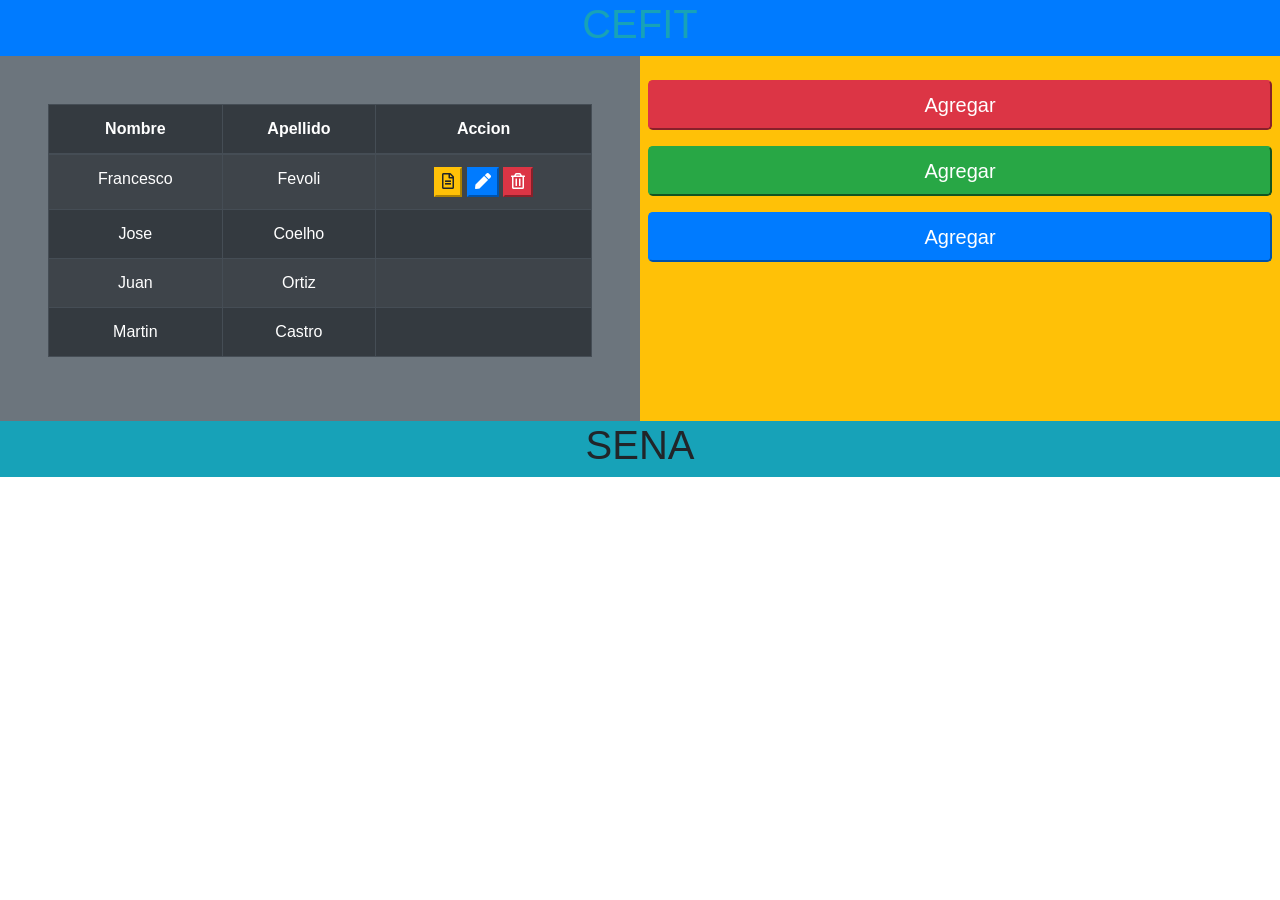
==== index.html @ 3abed3f7 "Practica" ====
<!doctype html>
<html lang="es">
  <head>
    <!-- Required meta tags -->
    <meta charset="utf-8">
    <meta name="viewport" content="width=device-width, initial-scale=1, shrink-to-fit=no">

    <!-- Bootstrap CSS -->
    <link rel="stylesheet" type="text/css" href="css/bootstrap.min.css">
    <link rel="stylesheet" type="text/css" href="css/all.min.css">

    <title>Practica</title>
  </head>
  <body>
  	<div class="container-fluid">
  		<div class="row">
  			<div class="col-12 bg-primary text-center text-info"><h1>CEFIT</h1></div>
  		</div>
  		<div class="row">
  			<div class="col-6 bg-secondary text-center p-5">
  				<table class="table table-dark table-striped table-bordered col-12">
  					<thead>
  						<tr>
  							<th>Nombre</th>
  							<th>Apellido</th>
  							<th>Accion</th>
  						</tr>
  					</thead>
  					<tbody>
  						<tr>
  							<td>Francesco</td>
  							<td>Fevoli</td>
  							<td>
  								<button class="btn-warning"><i class="far fa-file-alt"></i></button>
  								<button class="btn-primary"><i class="fas fa-pen"></i></button>
  								<button class="btn-danger"><i class="far fa-trash-alt"></i></button>
  							</td>
  						</tr>
  						<tr>
  							<td>Jose</td>
  							<td>Coelho</td>
   							<td>
  								
  								
  								
  							</td>
  						</tr>
  						<tr>
  							<td>Juan</td>
  							<td>Ortiz</td>
  							<td>
  								
  								
  								
  							</td>
  						</tr>
   						<tr>
  							<td>Martin</td>
  							<td>Castro</td>
   							<td>
  								
  								
  								
  							</td>
  						</tr>					 						  						
  					</tbody>
  				</table>
  			</div>
  			<div class="col-6 bg-warning p-2">
  				<button class="btn-lg btn-danger col-12 mt-3">Agregar</button>
    			<button class="btn-lg btn-success col-12 mt-3">Agregar</button>
      			<button class="btn-lg btn-primary col-12 mt-3">Agregar</button>
  			</div>
  		</div>
  		<div class="row">
  			<div class="col-12 bg-info text-center"><h1>SENA</h1></div>
  		</div>
  	</div>
  	<script type="text/javascript" src="js/jquery-3.5.1.slim.min.js"></script>
    <script type="text/javascript" src="js/popper.min.js"></script>
    <script type="text/javascript" src="js/bootstrap.min.js"></script>
  </body>
</html>
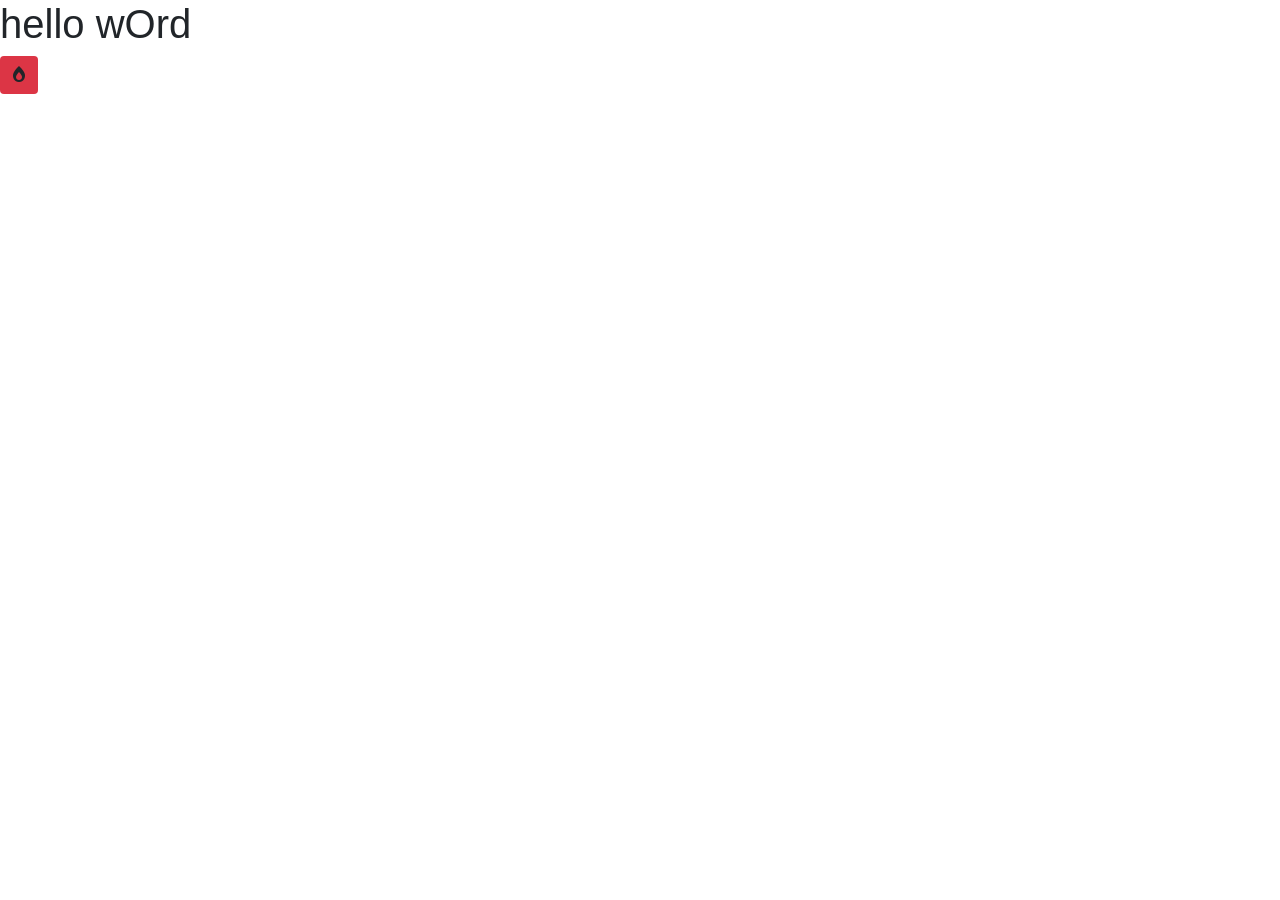
==== commit 3327e4aa: "Iniciando la sesion 35" ====
--- a/index.html
+++ b/index.html
@@ -11,71 +11,9 @@
 
     <title>Practica</title>
   </head>
-  <body>
-  	<div class="container-fluid">
-  		<div class="row">
-  			<div class="col-12 bg-primary text-center text-info"><h1>CEFIT</h1></div>
-  		</div>
-  		<div class="row">
-  			<div class="col-6 bg-secondary text-center p-5">
-  				<table class="table table-dark table-striped table-bordered col-12">
-  					<thead>
-  						<tr>
-  							<th>Nombre</th>
-  							<th>Apellido</th>
-  							<th>Accion</th>
-  						</tr>
-  					</thead>
-  					<tbody>
-  						<tr>
-  							<td>Francesco</td>
-  							<td>Fevoli</td>
-  							<td>
-  								<button class="btn-warning"><i class="far fa-file-alt"></i></button>
-  								<button class="btn-primary"><i class="fas fa-pen"></i></button>
-  								<button class="btn-danger"><i class="far fa-trash-alt"></i></button>
-  							</td>
-  						</tr>
-  						<tr>
-  							<td>Jose</td>
-  							<td>Coelho</td>
-   							<td>
-  								
-  								
-  								
-  							</td>
-  						</tr>
-  						<tr>
-  							<td>Juan</td>
-  							<td>Ortiz</td>
-  							<td>
-  								
-  								
-  								
-  							</td>
-  						</tr>
-   						<tr>
-  							<td>Martin</td>
-  							<td>Castro</td>
-   							<td>
-  								
-  								
-  								
-  							</td>
-  						</tr>					 						  						
-  					</tbody>
-  				</table>
-  			</div>
-  			<div class="col-6 bg-warning p-2">
-  				<button class="btn-lg btn-danger col-12 mt-3">Agregar</button>
-    			<button class="btn-lg btn-success col-12 mt-3">Agregar</button>
-      			<button class="btn-lg btn-primary col-12 mt-3">Agregar</button>
-  			</div>
-  		</div>
-  		<div class="row">
-  			<div class="col-12 bg-info text-center"><h1>SENA</h1></div>
-  		</div>
-  	</div>
+  	<h1>hello wOrd</h1>
+    <button class="btn bg-danger"><i class="fas fa-burn"></i></button>
+
   	<script type="text/javascript" src="js/jquery-3.5.1.slim.min.js"></script>
     <script type="text/javascript" src="js/popper.min.js"></script>
     <script type="text/javascript" src="js/bootstrap.min.js"></script>
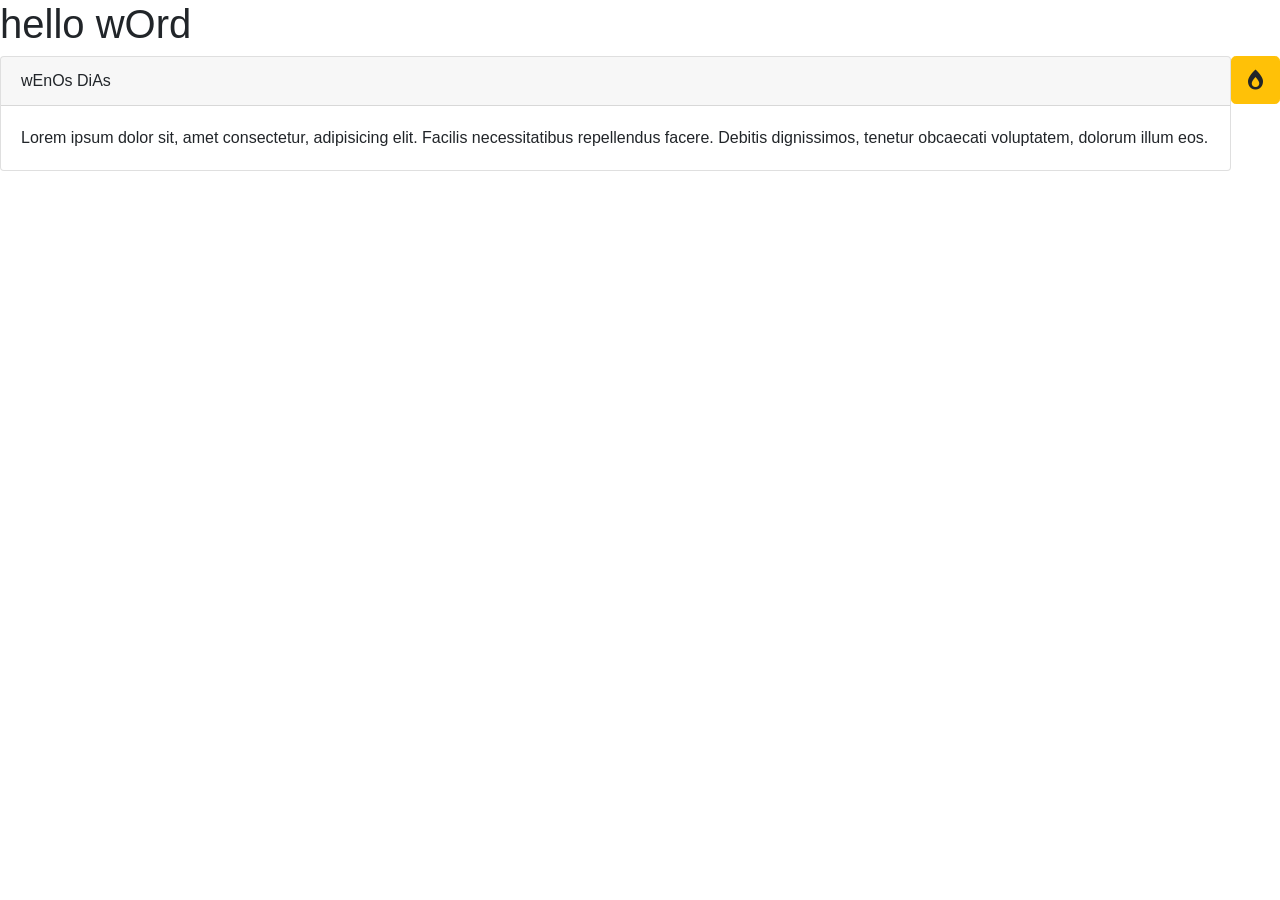
==== commit 85c97a6c: "Finalizacion sesion35" ====
--- a/index.html
+++ b/index.html
@@ -11,9 +11,15 @@
 
     <title>Practica</title>
   </head>
+  <body>
   	<h1>hello wOrd</h1>
-    <button class="btn bg-danger"><i class="fas fa-burn"></i></button>
-
+    <div class="btn-group btn-group-lg float-right">
+        <button type="button" class="btn btn-warning"><i class="fas fa-burn"></i></button>
+    </div>
+    <div class="card">
+      <div class="card-header">wEnOs DiAs</div>
+      <div class="card-body">Lorem ipsum dolor sit, amet consectetur, adipisicing elit. Facilis necessitatibus repellendus facere. Debitis dignissimos, tenetur obcaecati voluptatem, dolorum illum eos.  </div>
+    </div>
   	<script type="text/javascript" src="js/jquery-3.5.1.slim.min.js"></script>
     <script type="text/javascript" src="js/popper.min.js"></script>
     <script type="text/javascript" src="js/bootstrap.min.js"></script>
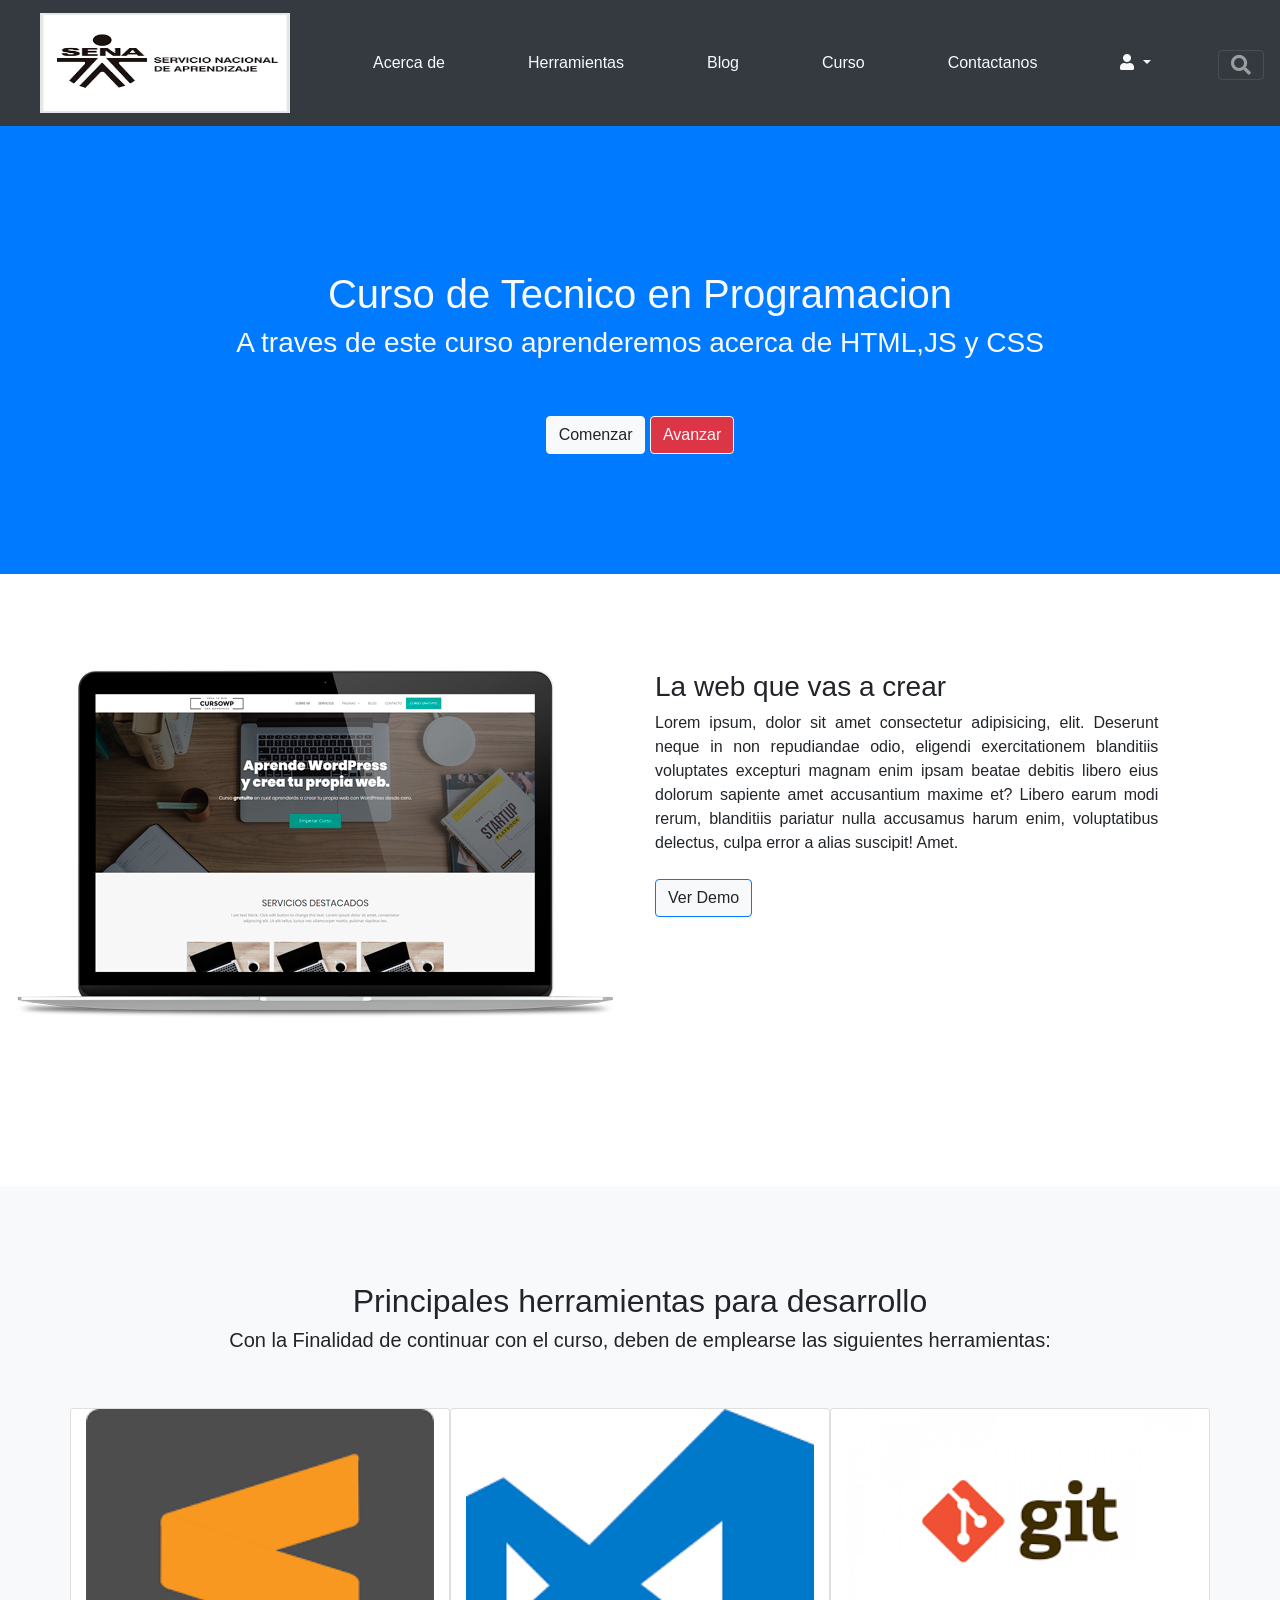
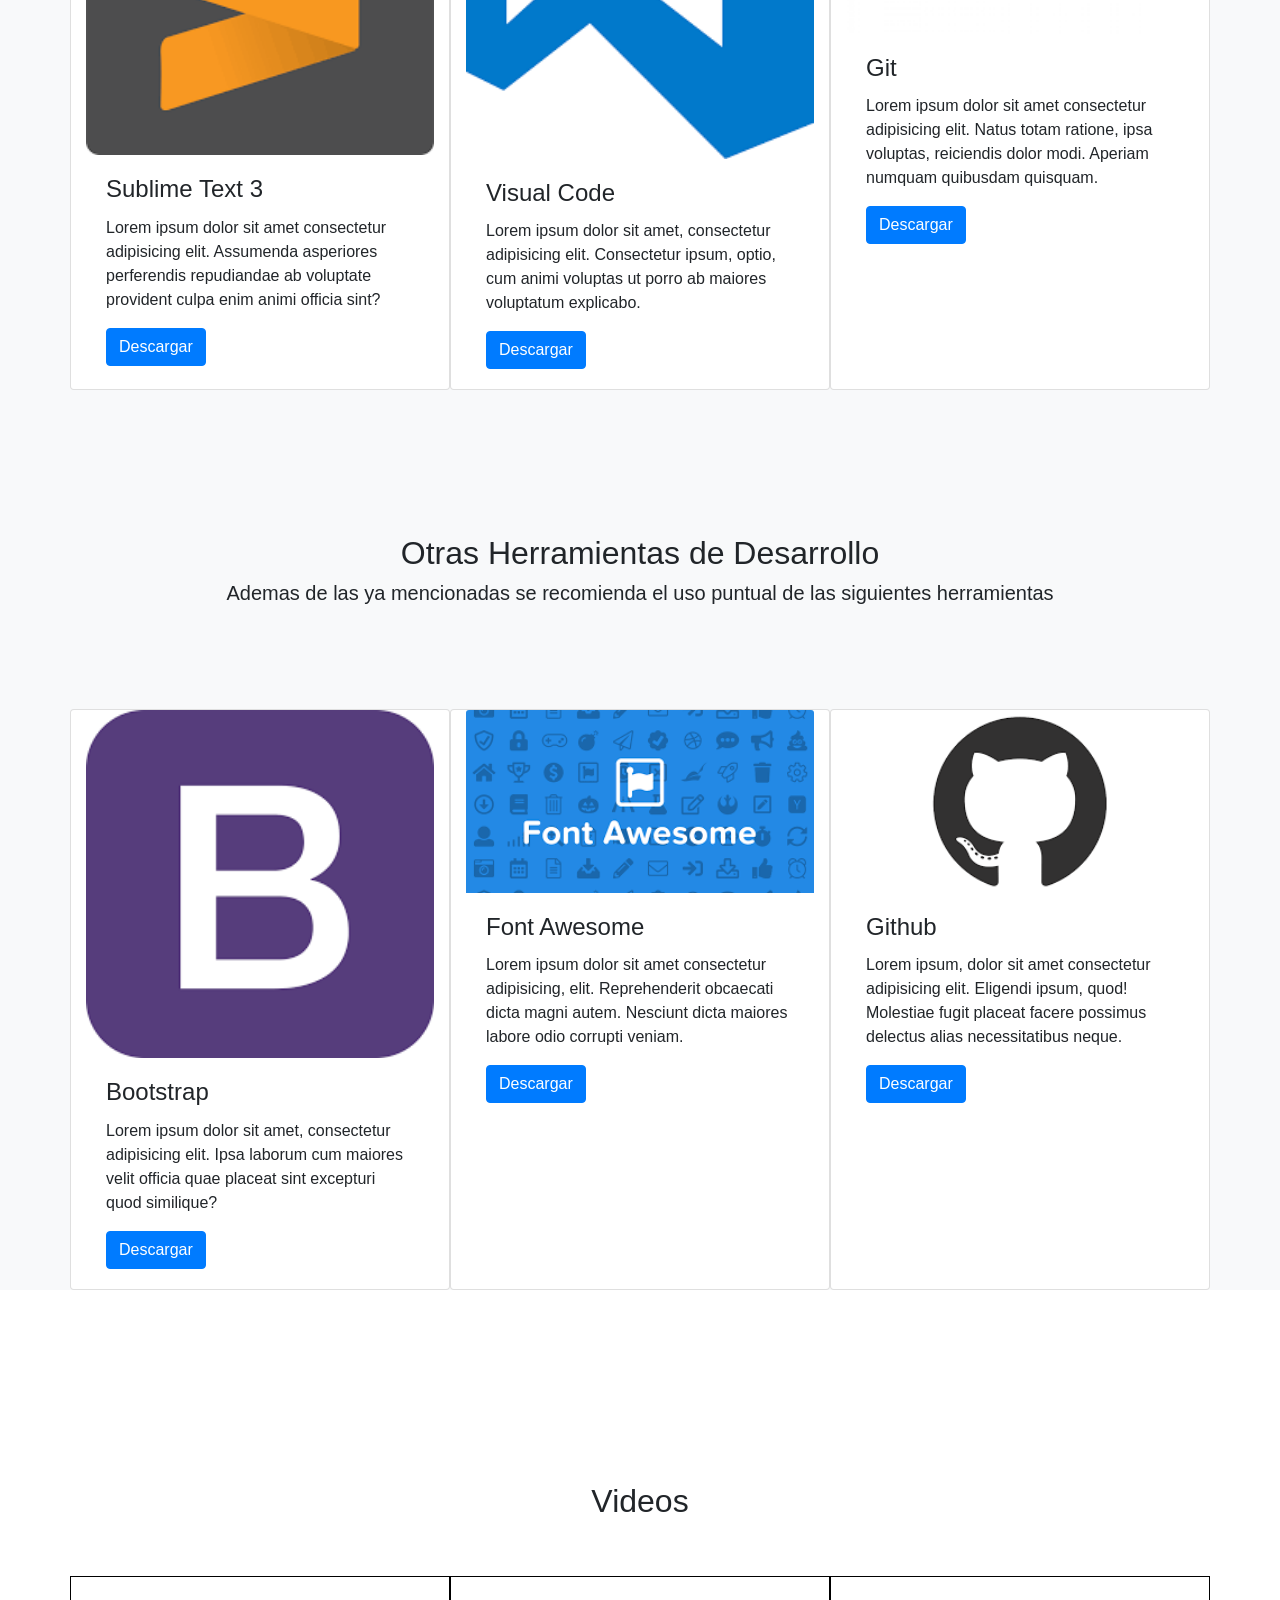
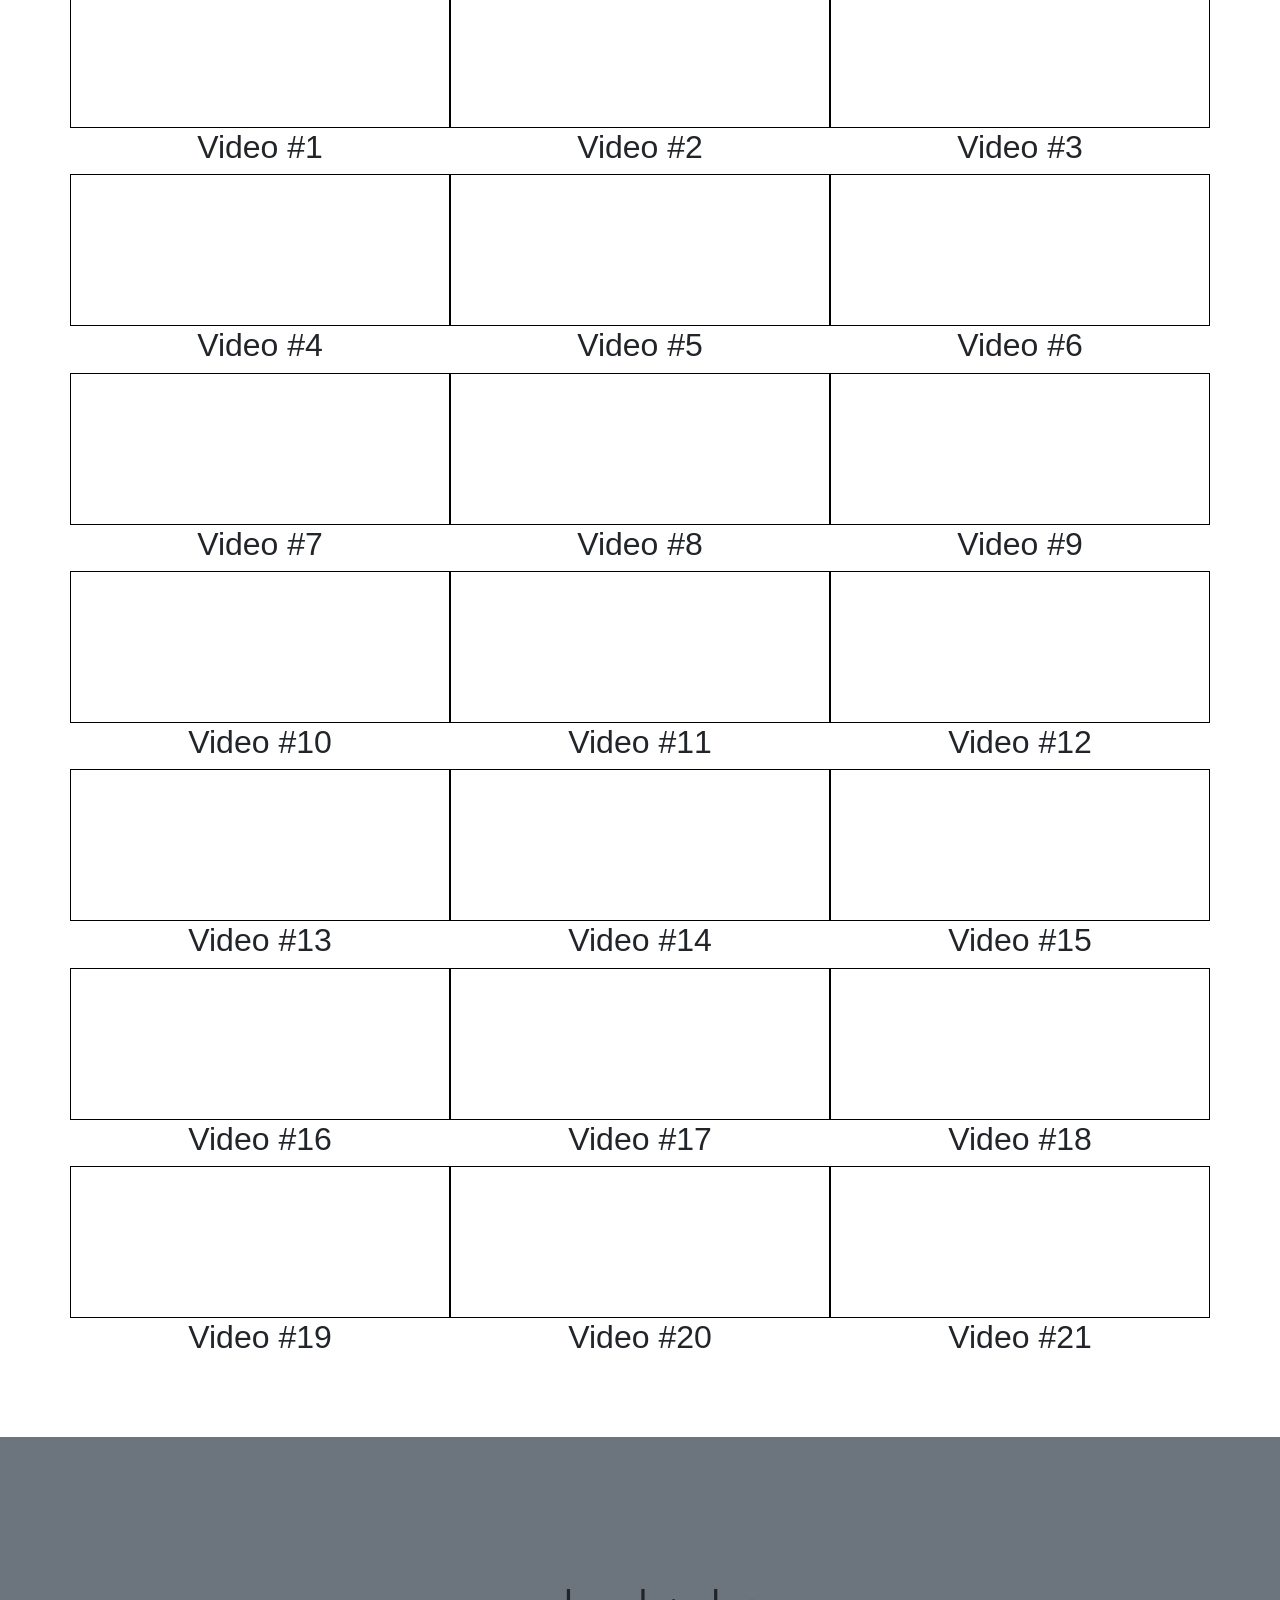
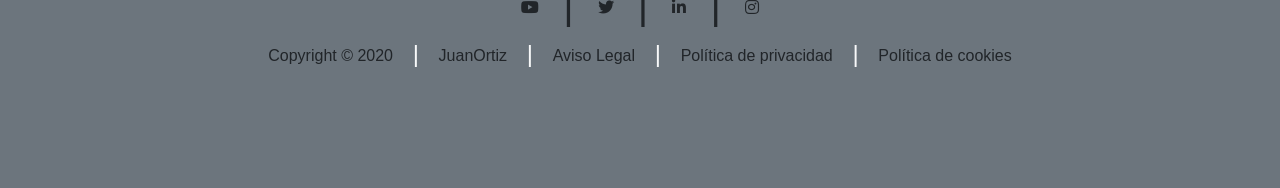
==== commit 4f6997b3: "Proyecto Pagina Bootstrap" ====
--- a/index.html
+++ b/index.html
@@ -8,20 +8,271 @@
     <!-- Bootstrap CSS -->
     <link rel="stylesheet" type="text/css" href="css/bootstrap.min.css">
     <link rel="stylesheet" type="text/css" href="css/all.min.css">
-
     <title>Practica</title>
   </head>
   <body>
-  	<h1>hello wOrd</h1>
-    <div class="btn-group btn-group-lg float-right">
-        <button type="button" class="btn btn-warning"><i class="fas fa-burn"></i></button>
+    <div class="fixed-top sticky-top">
+      <div class="collapse" id="contenidoExterno">
+        <div class="bg-dark p-4">
+          <form class="form-inline justify-content-end" action="/action_page.php">
+            <input class="form-control mr-sm-2" type="text" placeholder="Navegar">
+            <button class="btn btn-success" href="#" type="submit">Buscar</button>
+          </form>
+        </div>
+      </div>
+      <nav class="navbar navbar-dark bg-dark">
+        <div class="nav-item">
+          <a class="navbar-brand ml-4" href="#"><img src="img/sena.png" width="250" height="100"></a>
+        </div>
+        <div class="nav-item">
+          <a class="nav-link text-light" href="#">Acerca de</a>
+        </div>
+        <div class="nav-item">
+          <a class="nav-link text-light" href="#">Herramientas</a>
+        </div>
+        <div class="nav-item">
+          <a class="nav-link text-light" href="#">Blog</a>
+        </div>
+        <div class="nav-item">
+          <a class="nav-link text-light" href="#">Curso</a>
+        </div>
+        <div class="nav-item">
+          <a class="nav-link text-light" href="#">Contactanos</a>
+        </div>
+        <div class="nav-item">
+          <div class="nav-item dropdown">
+            <a class="nav-link dropdown-toggle text-light" href="#" id="navbardrop" data-toggle="dropdown">
+              <i class="fas fa-user"></i>
+            </a>
+            <div class="dropdown-menu">
+              <a class="dropdown-item" href="#"><i class="fas fa-sign-in-alt"></i>Ingresar</a>
+              <a class="dropdown-item" href="#"><i class="fas fa-door-open"></i>Salir</a>
+            </div>
+          </div>
+        </div>
+        <div class="nav-item">
+          <button class="navbar-toggler mt-1 justify-content-end" type="button" data-toggle="collapse" data-target="#contenidoExterno" aria-controls="navbarToggleExternalContent" aria-expanded="false" aria-label="Toggle navigation">
+             <i class="fas fa-search"></i>
+          </button>
+        </div>
+      </nav>
     </div>
-    <div class="card">
-      <div class="card-header">wEnOs DiAs</div>
-      <div class="card-body">Lorem ipsum dolor sit, amet consectetur, adipisicing elit. Facilis necessitatibus repellendus facere. Debitis dignissimos, tenetur obcaecati voluptatem, dolorum illum eos.  </div>
+    <div class="container-fluid bg-primary p-5 text-center">
+      <br>
+      <br>
+      <br>
+      <br>
+      <h1 class="text-light text-center">
+         Curso de Tecnico en Programacion
+      </h1>  
+      <h3 class="text-light text-center">
+         A traves de este curso aprenderemos acerca de HTML,JS y CSS
+      </h3>   
+      <br>
+      <br>
+      <div class="btn btn-light justify-content-center btn-group-lg">Comenzar</div>
+      <div class="btn btn-light justify-content-center bg-danger btn-group-lg text-light">Avanzar</div>
+      <br>
+      <br>
+      <br>
+      <br>
     </div>
+    <section class="container-fluid">
+      <section class="row mt-5">
+        <section class="col-6 pt-5">
+          <img src="img/computador.png">
+        </section>
+        <section class="col-5 pt-5">
+          <h3>La web que vas a crear</h3>
+          <article class="text-justify">
+            Lorem ipsum, dolor sit amet consectetur adipisicing, elit. Deserunt neque in non repudiandae odio, eligendi exercitationem blanditiis voluptates excepturi magnam enim ipsam beatae debitis libero eius dolorum sapiente amet accusantium maxime et? Libero earum modi rerum, blanditiis pariatur nulla accusamus harum enim, voluptatibus delectus, culpa error a alias suscipit! Amet.
+          </article>
+          <button class="btn btn-light bg-inverse border-primary mt-4">
+            Ver Demo
+          </button>
+        </section>
+      </section>
+    </section>
+    <br>
+    <br>
+    <br>
+    <br>
+    <br>
+    <br>
+    <br>
+    <section class="container-fluid bg-light">
+      <section class="row">
+        <section class="col-12 p-5 text-center">
+          <h2 class="text-center pt-5">Principales herramientas para desarrollo</h2>
+          <h5>Con la Finalidad de continuar con el curso, deben de emplearse las siguientes herramientas:</h5>
+        </section>
+      </section>
+      <section class="container">
+        <section class="row"> 
+          <div class="card prgmt-ancho-card col-4">
+            <img class="card-img-top prgmt-ancho-foto" src="img/sublimetext.png" alt="Card image">
+            <div class="card-body">
+              <h4 class="card-title">Sublime Text 3</h4>
+              <p class="card-text">Lorem ipsum dolor sit amet consectetur adipisicing elit. Assumenda asperiores perferendis repudiandae ab voluptate provident culpa enim animi officia sint?</p>
+              <a href="#" class="btn btn-primary">Descargar</a>
+            </div>
+          </div>
+          <div class="card prgmt-ancho-card col-4">
+            <img class="card-img-top prgmt-ancho-foto" src="img/visualcode.png" alt="Card image">
+            <div class="card-body">
+              <h4 class="card-title">Visual Code</h4>
+              <p class="card-text">Lorem ipsum dolor sit amet, consectetur adipisicing elit. Consectetur ipsum, optio, cum animi voluptas ut porro ab maiores voluptatum explicabo.</p>
+              <a href="#" class="btn btn-primary">Descargar</a>
+            </div>
+          </div>
+          <div class="card prgmt-ancho-card col-4">
+            <img class="card-img-top prgmt-ancho-foto" src="img/git.png" alt="Card image">
+            <div class="card-body">
+              <h4 class="card-title">Git</h4>
+              <p class="card-text">Lorem ipsum dolor sit amet consectetur adipisicing elit. Natus totam ratione, ipsa voluptas, reiciendis dolor modi. Aperiam numquam quibusdam quisquam.</p>
+              <a href="#" class="btn btn-primary">Descargar</a>
+            </div>
+          </div>
+        </section>
+        <br>
+        <br>
+        <section class="row">
+          <section class="col-12 p-5 text-center">
+            <h2 class="text-center pt-5">Otras Herramientas de Desarrollo</h2>
+            <h5>Ademas de las ya mencionadas se recomienda el uso puntual de las siguientes herramientas</h5>
+          </section>
+        </section>
+        <br>
+        <br>
+        <section class="row"> 
+            <div class="card prgmt-ancho-card col-4">
+              <img class="card-img-top prgmt-ancho-foto" src="img/bootstrap.png" alt="Card image">
+              <div class="card-body">
+                <h4 class="card-title">Bootstrap</h4>
+                <p class="card-text">Lorem ipsum dolor sit amet, consectetur adipisicing elit. Ipsa laborum cum maiores velit officia quae placeat sint excepturi quod similique?</p>
+                <a href="#" class="btn btn-primary">Descargar</a>
+              </div>
+            </div>
+            <div class="card prgmt-ancho-card col-4">
+              <img class="card-img-top prgmt-ancho-foto" src="img/font.png" alt="Card image">
+              <div class="card-body">
+                <h4 class="card-title">Font Awesome</h4>
+                <p class="card-text">Lorem ipsum dolor sit amet consectetur adipisicing, elit. Reprehenderit obcaecati dicta magni autem. Nesciunt dicta maiores labore odio corrupti veniam.</p>
+                <a href="#" class="btn btn-primary">Descargar</a>
+              </div>
+            </div>
+            <div class="card prgmt-ancho-card col-4">
+              <img class="card-img-top prgmt-ancho-foto" src="img/github.png" alt="Card image">
+              <div class="card-body">
+                <h4 class="card-title">Github</h4>
+                <p class="card-text">Lorem ipsum, dolor sit amet consectetur adipisicing elit. Eligendi ipsum, quod! Molestiae fugit placeat facere possimus delectus alias necessitatibus neque.</p>
+                <a href="#" class="btn btn-primary">Descargar</a>
+              </div>
+            </div>
+        </section>
+      </section>
+    </section>
+  </section>
+    <br>
+    <br>
+    <br>
+    <br>
+    <section class="container">
+      <section class="row">
+        <section class="col-12 p-5 text-center">
+          <h2 class="text-center pt-5">Videos</h2>
+        </section>
+      </section>
+      <section class="row">
+        <iframe class="col-4" src="https://www.youtube.com/embed/67Sb3M8GQwQ" style="border:1px solid black;"></iframe>
+        <iframe class="col-4" src="https://www.youtube.com/embed/EV4Tc014Hek" style="border:1px solid black;"></iframe>  
+        <iframe class="col-4" src="https://www.youtube.com/embed/NevwXF6ZdtI" style="border:1px solid black;"></iframe>    
+      </section>
+      <section class="row text-center">
+        <div class="col-4"><h2>Video #1</h2></div>
+        <div class="col-4"><h2>Video #2</h2></div>
+        <div class="col-4"><h2>Video #3</h2></div>
+      </section>
+      <section class="row">
+        <iframe class="col-4" src="https://www.youtube.com/embed/K5bm_ER9CKw" style="border:1px solid black;"></iframe>
+        <iframe class="col-4" src="https://www.youtube.com/embed/AwHapidVQlI" style="border:1px solid black;"></iframe>  
+        <iframe class="col-4" src="https://www.youtube.com/embed/CaksNlNniis" style="border:1px solid black;"></iframe>    
+      </section>
+      <section class="row text-center">
+        <div class="col-4"><h2>Video #4</h2></div>
+        <div class="col-4"><h2>Video #5</h2></div>
+        <div class="col-4"><h2>Video #6</h2></div>
+      </section>
+      <section class="row">
+        <iframe class="col-4" src="https://www.youtube.com/embed/AYCVnWIyusg" style="border:1px solid black;"></iframe>
+        <iframe class="col-4" src="https://www.youtube.com/embed/11LLFbCBJWI" style="border:1px solid black;"></iframe>  
+        <iframe class="col-4" src="https://www.youtube.com/embed/7uJxtwBFxxI" style="border:1px solid black;"></iframe>    
+      </section>
+      <section class="row text-center">
+        <div class="col-4"><h2>Video #7</h2></div>
+        <div class="col-4"><h2>Video #8</h2></div>
+        <div class="col-4"><h2>Video #9</h2></div>
+      </section>
+      <section class="row">
+        <iframe class="col-4" src="https://www.youtube.com/embed/TNnYo8yocEk" style="border:1px solid black;"></iframe>
+        <iframe class="col-4" src="https://www.youtube.com/embed/MQZV4SnshYs" style="border:1px solid black;"></iframe>  
+        <iframe class="col-4" src="https://www.youtube.com/embed/3M3x4rsyd84" style="border:1px solid black;"></iframe>    
+      </section>
+      <section class="row text-center">
+        <div class="col-4"><h2>Video #10</h2></div>
+        <div class="col-4"><h2>Video #11</h2></div>
+        <div class="col-4"><h2>Video #12</h2></div>
+      </section>
+      <section class="row">
+        <iframe class="col-4" src="https://www.youtube.com/embed/XGavCHXs-H4" style="border:1px solid black;"></iframe>
+        <iframe class="col-4" src="https://www.youtube.com/embed/KId6eunoiWk" style="border:1px solid black;"></iframe>  
+        <iframe class="col-4" src="https://www.youtube.com/embed/ruKe4ByTfvE" style="border:1px solid black;"></iframe>    
+      </section>
+      <section class="row text-center">
+        <div class="col-4"><h2>Video #13</h2></div>
+        <div class="col-4"><h2>Video #14</h2></div>
+        <div class="col-4"><h2>Video #15</h2></div>
+      </section>
+      <section class="row">
+        <iframe class="col-4" src="https://www.youtube.com/embed/TDHQaq3D5vU" style="border:1px solid black;"></iframe>
+        <iframe class="col-4" src="https://www.youtube.com/embed/sNuG1Csfmgg" style="border:1px solid black;"></iframe>  
+        <iframe class="col-4" src="https://www.youtube.com/embed/kF8UYG8a5EE" style="border:1px solid black;"></iframe>    
+      </section>
+      <section class="row text-center">
+        <div class="col-4"><h2>Video #16</h2></div>
+        <div class="col-4"><h2>Video #17</h2></div>
+        <div class="col-4"><h2>Video #18</h2></div>
+      </section>
+      <section class="row">
+        <iframe class="col-4" src="https://www.youtube.com/embed/_IkopJwRDKU" style="border:1px solid black;"></iframe>
+        <iframe class="col-4" src="https://www.youtube.com/embed/yZ44vn8uoic" style="border:1px solid black;"></iframe>  
+        <iframe class="col-4" src="https://www.youtube.com/embed/Y3Xmzu0OtS8" style="border:1px solid black;"></iframe>    
+      </section>
+      <section class="row text-center">
+        <div class="col-4"><h2>Video #19</h2></div>
+        <div class="col-4"><h2>Video #20</h2></div>
+        <div class="col-4"><h2>Video #21</h2></div>
+      </section>
+    </section> 
+    <br>
+    <br>
+    <br>
+    <div class="container-fluid bg-secondary p-5 text-center">
+      <h1 class=" text-center">
+        <br>
+        <br>
+        <button class="btn"><i class="fab fa-youtube"></i></button> | <button class="btn"><i class="fab fa-twitter"></i></button> | <button class="btn"><i class="fab fa-linkedin-in"></i></button> | <button class="btn"><i class="fab fa-instagram"></i></button>
+      </h1>  
+      <h4 class="text-light text-center">
+         <button class="btn">Copyright © 2020</button> | <button class="btn">JuanOrtiz</button> | <button class="btn">Aviso Legal</button> | <button class="btn">Política de privacidad</button> | <button class="btn">Política de cookies</button>
+         <br>
+         <br>
+         <br>
+      </h4>   
+    </div> 
+
   	<script type="text/javascript" src="js/jquery-3.5.1.slim.min.js"></script>
     <script type="text/javascript" src="js/popper.min.js"></script>
     <script type="text/javascript" src="js/bootstrap.min.js"></script>
   </body>
-</html>+</html>
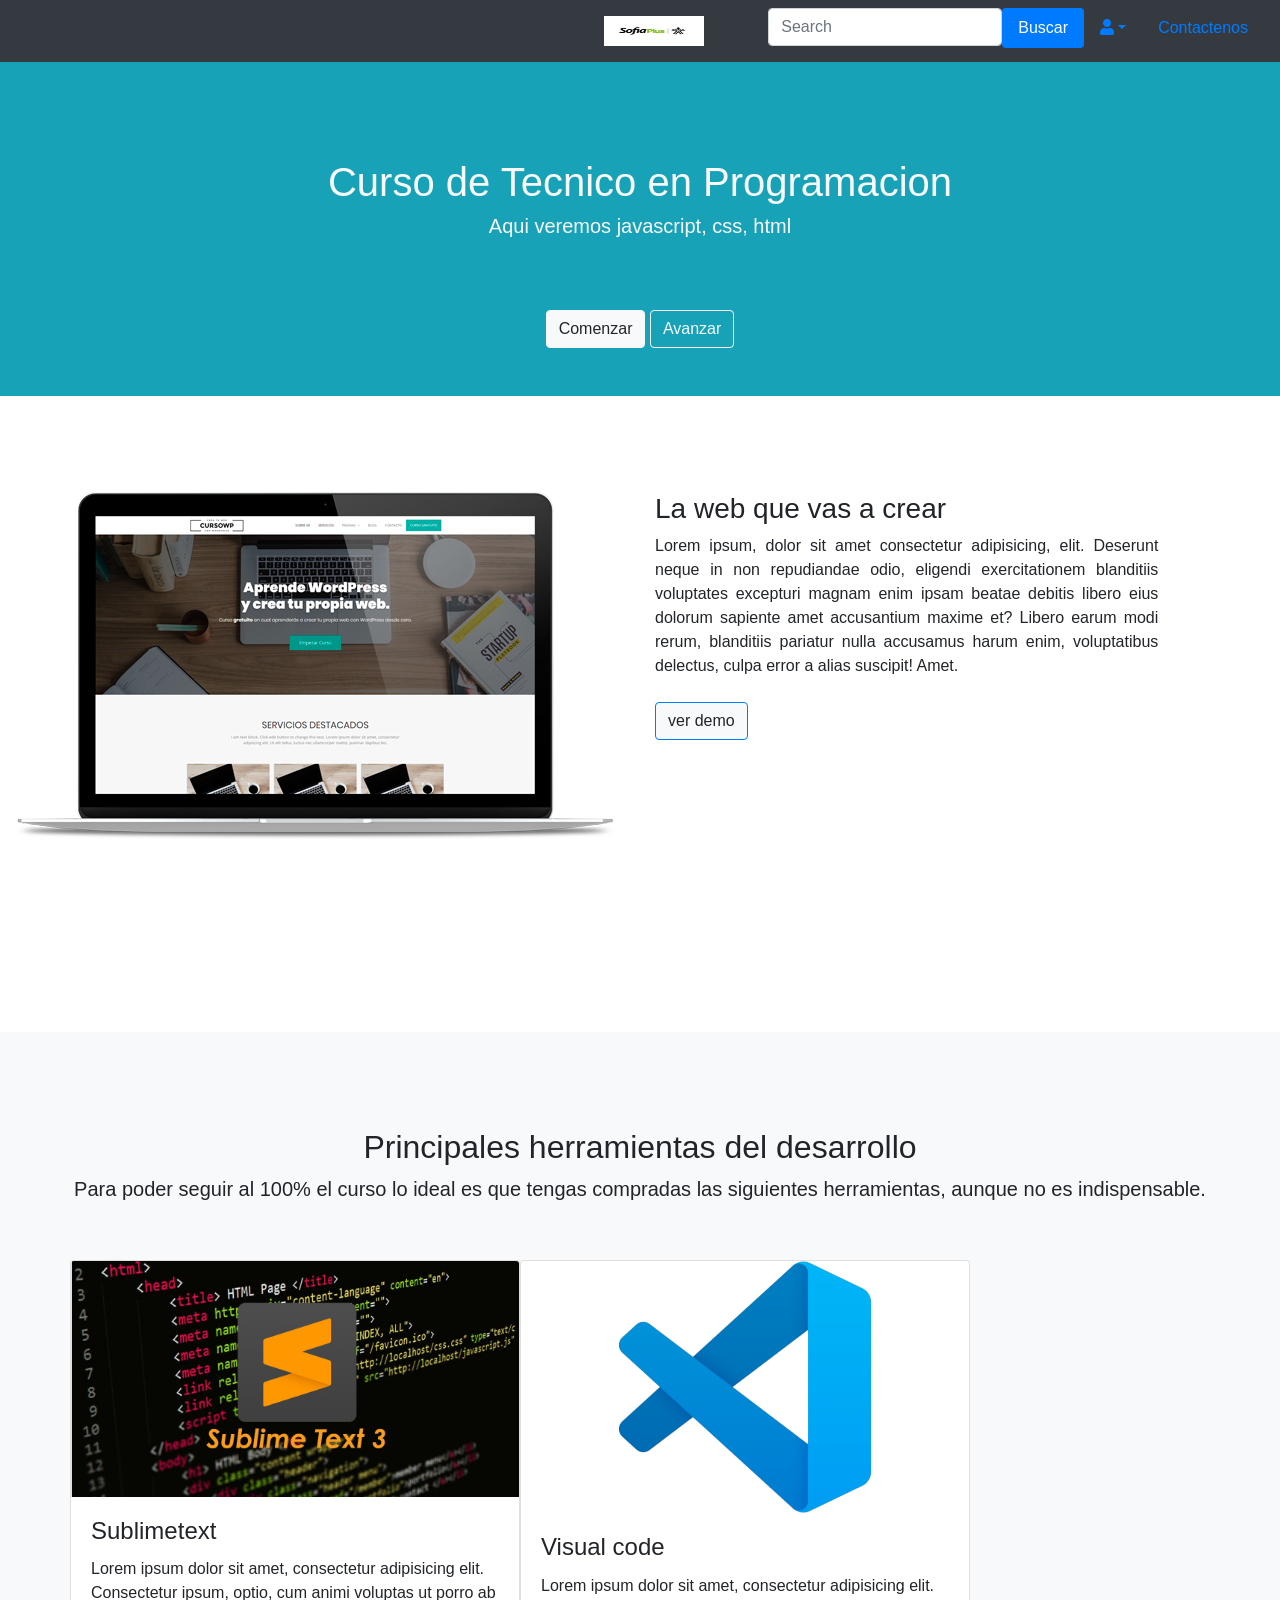
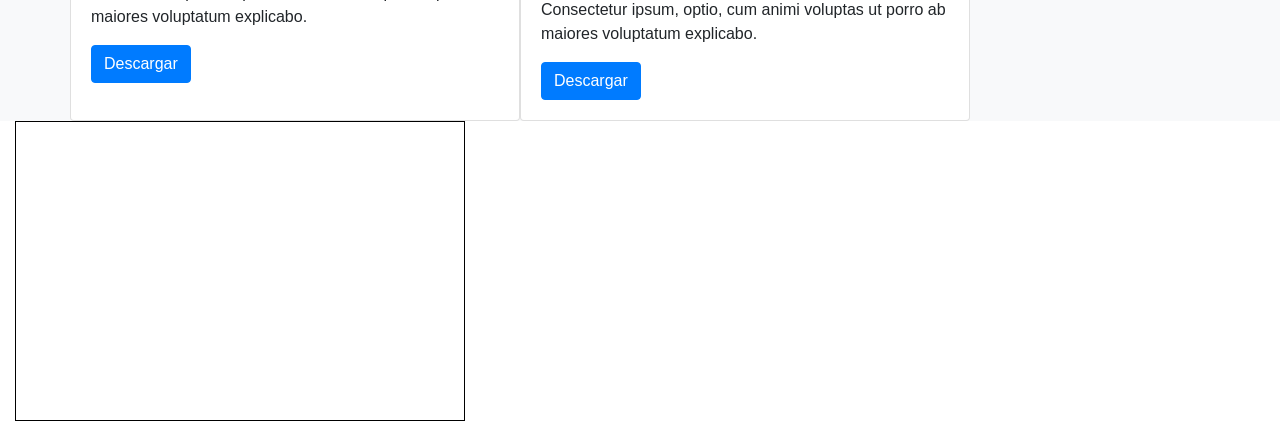
==== commit bcddbaed: "Inicializacion del proyecto" ====
--- a/index.html
+++ b/index.html
@@ -1,278 +1,111 @@
-<!doctype html>
+<!DOCTYPE html>
 <html lang="es">
-  <head>
-    <!-- Required meta tags -->
-    <meta charset="utf-8">
-    <meta name="viewport" content="width=device-width, initial-scale=1, shrink-to-fit=no">
+	<head>
+		<meta charset="UTF-8">
+		<meta name="viewport" content="width=device-width, initial-scale=1.0">
+		<link rel="stylesheet" type="text/css" href="css/all.min.css">
+		<link rel="stylesheet" type="text/css" href="css/bootstrap.min.css">
+		<link rel="stylesheet" type="text/css" href="css/general.css">
+		<title>Inicial</title>
+	</head>
+	<body>
+		<section>
+			<nav class="navbar navbar-expand-sm bg-dark justify-content-end">
+				<ul class="nav nav-pills">
+					<li class="nav-item mr-5">
+						<a class="nav-link" href="http://www.elcolombiano.com"><img src="img/IMAGEN.jpg" width="100" height="30"></a>
+					</li>
+					<li class="nav-item">
+						<input class="form-control mr-sm-2" type="text" placeholder="Search">
+					</li>
+					<li class="nav-item">
+						<a class="nav-link active" href="http://google.com">Buscar</a>
+					</li>
+					<li class="nav-item dropdown">
+						<a class="nav-link dropdown-toggle" data-toggle="dropdown" href="http://google.com"><i class="fa fa-user"></i></a>
+						<div class="dropdown-menu  bg-info justify-content-start">
+						  <a class="dropdown-item" href="#"><i class="fa fa-user"></i></a>
+						  <a class="dropdown-item" href="#"><i class="fas fa-sign-out-alt"></i></a>
+						</div>
+					</li>
+					<li>
+						<a href="#" class="nav-link"> Contactenos</a>
+					</li>
+				</ul>
+			</nav>
+		</section>
+		<section class="container-fluid bg-info pt-5">
+			
+			<h1 class="text-center text-light pt-5">
+				Curso de Tecnico en Programacion
+			</h1>
+			<h5 class="text-light text-center">
+				Aqui veremos javascript, css, html
+			</h3>
+			<div class="container text-center mt-5 pb-5">
+				<br>
+				<div class="btn btn-light justify-content-center">Comenzar</div>
+				<div class="btn btn-light justify-content-center bg-info text-light">Avanzar</div>
+				<br>
+			</div>
+		</section>
+		<section class="container-fluid">
+			<section class="row mt-5">
+				<section class="col-6 pt-5">
+					<img src="img/computador.png">
+				</section>
+				<section class="col-5 pt-5">
+					<h3>La web que vas a crear</h3>
+					<article class="text-justify">
+						Lorem ipsum, dolor sit amet consectetur adipisicing, elit. Deserunt neque in non repudiandae odio, eligendi exercitationem blanditiis voluptates excepturi magnam enim ipsam beatae debitis libero eius dolorum sapiente amet accusantium maxime et? Libero earum modi rerum, blanditiis pariatur nulla accusamus harum enim, voluptatibus delectus, culpa error a alias suscipit! Amet.
+					</article>
+					<button class="btn btn-light bg-inverse border-primary mt-4">
+						ver demo
+					</button>
+				</section>
+				<section class="row m-5 p-5">
+					<section class="col-12">
 
-    <!-- Bootstrap CSS -->
-    <link rel="stylesheet" type="text/css" href="css/bootstrap.min.css">
-    <link rel="stylesheet" type="text/css" href="css/all.min.css">
-    <title>Practica</title>
-  </head>
-  <body>
-    <div class="fixed-top sticky-top">
-      <div class="collapse" id="contenidoExterno">
-        <div class="bg-dark p-4">
-          <form class="form-inline justify-content-end" action="/action_page.php">
-            <input class="form-control mr-sm-2" type="text" placeholder="Navegar">
-            <button class="btn btn-success" href="#" type="submit">Buscar</button>
-          </form>
-        </div>
-      </div>
-      <nav class="navbar navbar-dark bg-dark">
-        <div class="nav-item">
-          <a class="navbar-brand ml-4" href="#"><img src="img/sena.png" width="250" height="100"></a>
-        </div>
-        <div class="nav-item">
-          <a class="nav-link text-light" href="#">Acerca de</a>
-        </div>
-        <div class="nav-item">
-          <a class="nav-link text-light" href="#">Herramientas</a>
-        </div>
-        <div class="nav-item">
-          <a class="nav-link text-light" href="#">Blog</a>
-        </div>
-        <div class="nav-item">
-          <a class="nav-link text-light" href="#">Curso</a>
-        </div>
-        <div class="nav-item">
-          <a class="nav-link text-light" href="#">Contactanos</a>
-        </div>
-        <div class="nav-item">
-          <div class="nav-item dropdown">
-            <a class="nav-link dropdown-toggle text-light" href="#" id="navbardrop" data-toggle="dropdown">
-              <i class="fas fa-user"></i>
-            </a>
-            <div class="dropdown-menu">
-              <a class="dropdown-item" href="#"><i class="fas fa-sign-in-alt"></i>Ingresar</a>
-              <a class="dropdown-item" href="#"><i class="fas fa-door-open"></i>Salir</a>
-            </div>
-          </div>
-        </div>
-        <div class="nav-item">
-          <button class="navbar-toggler mt-1 justify-content-end" type="button" data-toggle="collapse" data-target="#contenidoExterno" aria-controls="navbarToggleExternalContent" aria-expanded="false" aria-label="Toggle navigation">
-             <i class="fas fa-search"></i>
-          </button>
-        </div>
-      </nav>
-    </div>
-    <div class="container-fluid bg-primary p-5 text-center">
-      <br>
-      <br>
-      <br>
-      <br>
-      <h1 class="text-light text-center">
-         Curso de Tecnico en Programacion
-      </h1>  
-      <h3 class="text-light text-center">
-         A traves de este curso aprenderemos acerca de HTML,JS y CSS
-      </h3>   
-      <br>
-      <br>
-      <div class="btn btn-light justify-content-center btn-group-lg">Comenzar</div>
-      <div class="btn btn-light justify-content-center bg-danger btn-group-lg text-light">Avanzar</div>
-      <br>
-      <br>
-      <br>
-      <br>
-    </div>
-    <section class="container-fluid">
-      <section class="row mt-5">
-        <section class="col-6 pt-5">
-          <img src="img/computador.png">
-        </section>
-        <section class="col-5 pt-5">
-          <h3>La web que vas a crear</h3>
-          <article class="text-justify">
-            Lorem ipsum, dolor sit amet consectetur adipisicing, elit. Deserunt neque in non repudiandae odio, eligendi exercitationem blanditiis voluptates excepturi magnam enim ipsam beatae debitis libero eius dolorum sapiente amet accusantium maxime et? Libero earum modi rerum, blanditiis pariatur nulla accusamus harum enim, voluptatibus delectus, culpa error a alias suscipit! Amet.
-          </article>
-          <button class="btn btn-light bg-inverse border-primary mt-4">
-            Ver Demo
-          </button>
-        </section>
-      </section>
-    </section>
-    <br>
-    <br>
-    <br>
-    <br>
-    <br>
-    <br>
-    <br>
-    <section class="container-fluid bg-light">
-      <section class="row">
-        <section class="col-12 p-5 text-center">
-          <h2 class="text-center pt-5">Principales herramientas para desarrollo</h2>
-          <h5>Con la Finalidad de continuar con el curso, deben de emplearse las siguientes herramientas:</h5>
-        </section>
-      </section>
-      <section class="container">
-        <section class="row"> 
-          <div class="card prgmt-ancho-card col-4">
-            <img class="card-img-top prgmt-ancho-foto" src="img/sublimetext.png" alt="Card image">
-            <div class="card-body">
-              <h4 class="card-title">Sublime Text 3</h4>
-              <p class="card-text">Lorem ipsum dolor sit amet consectetur adipisicing elit. Assumenda asperiores perferendis repudiandae ab voluptate provident culpa enim animi officia sint?</p>
-              <a href="#" class="btn btn-primary">Descargar</a>
-            </div>
-          </div>
-          <div class="card prgmt-ancho-card col-4">
-            <img class="card-img-top prgmt-ancho-foto" src="img/visualcode.png" alt="Card image">
-            <div class="card-body">
-              <h4 class="card-title">Visual Code</h4>
-              <p class="card-text">Lorem ipsum dolor sit amet, consectetur adipisicing elit. Consectetur ipsum, optio, cum animi voluptas ut porro ab maiores voluptatum explicabo.</p>
-              <a href="#" class="btn btn-primary">Descargar</a>
-            </div>
-          </div>
-          <div class="card prgmt-ancho-card col-4">
-            <img class="card-img-top prgmt-ancho-foto" src="img/git.png" alt="Card image">
-            <div class="card-body">
-              <h4 class="card-title">Git</h4>
-              <p class="card-text">Lorem ipsum dolor sit amet consectetur adipisicing elit. Natus totam ratione, ipsa voluptas, reiciendis dolor modi. Aperiam numquam quibusdam quisquam.</p>
-              <a href="#" class="btn btn-primary">Descargar</a>
-            </div>
-          </div>
-        </section>
-        <br>
-        <br>
-        <section class="row">
-          <section class="col-12 p-5 text-center">
-            <h2 class="text-center pt-5">Otras Herramientas de Desarrollo</h2>
-            <h5>Ademas de las ya mencionadas se recomienda el uso puntual de las siguientes herramientas</h5>
-          </section>
-        </section>
-        <br>
-        <br>
-        <section class="row"> 
-            <div class="card prgmt-ancho-card col-4">
-              <img class="card-img-top prgmt-ancho-foto" src="img/bootstrap.png" alt="Card image">
-              <div class="card-body">
-                <h4 class="card-title">Bootstrap</h4>
-                <p class="card-text">Lorem ipsum dolor sit amet, consectetur adipisicing elit. Ipsa laborum cum maiores velit officia quae placeat sint excepturi quod similique?</p>
-                <a href="#" class="btn btn-primary">Descargar</a>
-              </div>
-            </div>
-            <div class="card prgmt-ancho-card col-4">
-              <img class="card-img-top prgmt-ancho-foto" src="img/font.png" alt="Card image">
-              <div class="card-body">
-                <h4 class="card-title">Font Awesome</h4>
-                <p class="card-text">Lorem ipsum dolor sit amet consectetur adipisicing, elit. Reprehenderit obcaecati dicta magni autem. Nesciunt dicta maiores labore odio corrupti veniam.</p>
-                <a href="#" class="btn btn-primary">Descargar</a>
-              </div>
-            </div>
-            <div class="card prgmt-ancho-card col-4">
-              <img class="card-img-top prgmt-ancho-foto" src="img/github.png" alt="Card image">
-              <div class="card-body">
-                <h4 class="card-title">Github</h4>
-                <p class="card-text">Lorem ipsum, dolor sit amet consectetur adipisicing elit. Eligendi ipsum, quod! Molestiae fugit placeat facere possimus delectus alias necessitatibus neque.</p>
-                <a href="#" class="btn btn-primary">Descargar</a>
-              </div>
-            </div>
-        </section>
-      </section>
-    </section>
-  </section>
-    <br>
-    <br>
-    <br>
-    <br>
-    <section class="container">
-      <section class="row">
-        <section class="col-12 p-5 text-center">
-          <h2 class="text-center pt-5">Videos</h2>
-        </section>
-      </section>
-      <section class="row">
-        <iframe class="col-4" src="https://www.youtube.com/embed/67Sb3M8GQwQ" style="border:1px solid black;"></iframe>
-        <iframe class="col-4" src="https://www.youtube.com/embed/EV4Tc014Hek" style="border:1px solid black;"></iframe>  
-        <iframe class="col-4" src="https://www.youtube.com/embed/NevwXF6ZdtI" style="border:1px solid black;"></iframe>    
-      </section>
-      <section class="row text-center">
-        <div class="col-4"><h2>Video #1</h2></div>
-        <div class="col-4"><h2>Video #2</h2></div>
-        <div class="col-4"><h2>Video #3</h2></div>
-      </section>
-      <section class="row">
-        <iframe class="col-4" src="https://www.youtube.com/embed/K5bm_ER9CKw" style="border:1px solid black;"></iframe>
-        <iframe class="col-4" src="https://www.youtube.com/embed/AwHapidVQlI" style="border:1px solid black;"></iframe>  
-        <iframe class="col-4" src="https://www.youtube.com/embed/CaksNlNniis" style="border:1px solid black;"></iframe>    
-      </section>
-      <section class="row text-center">
-        <div class="col-4"><h2>Video #4</h2></div>
-        <div class="col-4"><h2>Video #5</h2></div>
-        <div class="col-4"><h2>Video #6</h2></div>
-      </section>
-      <section class="row">
-        <iframe class="col-4" src="https://www.youtube.com/embed/AYCVnWIyusg" style="border:1px solid black;"></iframe>
-        <iframe class="col-4" src="https://www.youtube.com/embed/11LLFbCBJWI" style="border:1px solid black;"></iframe>  
-        <iframe class="col-4" src="https://www.youtube.com/embed/7uJxtwBFxxI" style="border:1px solid black;"></iframe>    
-      </section>
-      <section class="row text-center">
-        <div class="col-4"><h2>Video #7</h2></div>
-        <div class="col-4"><h2>Video #8</h2></div>
-        <div class="col-4"><h2>Video #9</h2></div>
-      </section>
-      <section class="row">
-        <iframe class="col-4" src="https://www.youtube.com/embed/TNnYo8yocEk" style="border:1px solid black;"></iframe>
-        <iframe class="col-4" src="https://www.youtube.com/embed/MQZV4SnshYs" style="border:1px solid black;"></iframe>  
-        <iframe class="col-4" src="https://www.youtube.com/embed/3M3x4rsyd84" style="border:1px solid black;"></iframe>    
-      </section>
-      <section class="row text-center">
-        <div class="col-4"><h2>Video #10</h2></div>
-        <div class="col-4"><h2>Video #11</h2></div>
-        <div class="col-4"><h2>Video #12</h2></div>
-      </section>
-      <section class="row">
-        <iframe class="col-4" src="https://www.youtube.com/embed/XGavCHXs-H4" style="border:1px solid black;"></iframe>
-        <iframe class="col-4" src="https://www.youtube.com/embed/KId6eunoiWk" style="border:1px solid black;"></iframe>  
-        <iframe class="col-4" src="https://www.youtube.com/embed/ruKe4ByTfvE" style="border:1px solid black;"></iframe>    
-      </section>
-      <section class="row text-center">
-        <div class="col-4"><h2>Video #13</h2></div>
-        <div class="col-4"><h2>Video #14</h2></div>
-        <div class="col-4"><h2>Video #15</h2></div>
-      </section>
-      <section class="row">
-        <iframe class="col-4" src="https://www.youtube.com/embed/TDHQaq3D5vU" style="border:1px solid black;"></iframe>
-        <iframe class="col-4" src="https://www.youtube.com/embed/sNuG1Csfmgg" style="border:1px solid black;"></iframe>  
-        <iframe class="col-4" src="https://www.youtube.com/embed/kF8UYG8a5EE" style="border:1px solid black;"></iframe>    
-      </section>
-      <section class="row text-center">
-        <div class="col-4"><h2>Video #16</h2></div>
-        <div class="col-4"><h2>Video #17</h2></div>
-        <div class="col-4"><h2>Video #18</h2></div>
-      </section>
-      <section class="row">
-        <iframe class="col-4" src="https://www.youtube.com/embed/_IkopJwRDKU" style="border:1px solid black;"></iframe>
-        <iframe class="col-4" src="https://www.youtube.com/embed/yZ44vn8uoic" style="border:1px solid black;"></iframe>  
-        <iframe class="col-4" src="https://www.youtube.com/embed/Y3Xmzu0OtS8" style="border:1px solid black;"></iframe>    
-      </section>
-      <section class="row text-center">
-        <div class="col-4"><h2>Video #19</h2></div>
-        <div class="col-4"><h2>Video #20</h2></div>
-        <div class="col-4"><h2>Video #21</h2></div>
-      </section>
-    </section> 
-    <br>
-    <br>
-    <br>
-    <div class="container-fluid bg-secondary p-5 text-center">
-      <h1 class=" text-center">
-        <br>
-        <br>
-        <button class="btn"><i class="fab fa-youtube"></i></button> | <button class="btn"><i class="fab fa-twitter"></i></button> | <button class="btn"><i class="fab fa-linkedin-in"></i></button> | <button class="btn"><i class="fab fa-instagram"></i></button>
-      </h1>  
-      <h4 class="text-light text-center">
-         <button class="btn">Copyright © 2020</button> | <button class="btn">JuanOrtiz</button> | <button class="btn">Aviso Legal</button> | <button class="btn">Política de privacidad</button> | <button class="btn">Política de cookies</button>
-         <br>
-         <br>
-         <br>
-      </h4>   
-    </div> 
-
-  	<script type="text/javascript" src="js/jquery-3.5.1.slim.min.js"></script>
-    <script type="text/javascript" src="js/popper.min.js"></script>
-    <script type="text/javascript" src="js/bootstrap.min.js"></script>
-  </body>
-</html>
+					</section>
+				</section>
+			</section>
+		</section>
+		<section class="container-fluid bg-light">
+			<section class="row">
+				<section class="col-12 p-5 text-center">
+					<h2 class="text-center pt-5">Principales herramientas del desarrollo</h2>
+					<label style="font-size: 20px;">Para poder seguir al 100% el curso lo ideal es que tengas compradas las siguientes herramientas, aunque no es indispensable.</label>
+				</section>
+			</section>
+			<section class="container">
+				<section class="row">	
+				  <!--primera tarjeta-->
+				  <div class="card prgmt-ancho-card">
+				    <img class="card-img-top prgmt-ancho-foto" src="img/sublimetext.jpg" alt="Card image">
+				    <div class="card-body">
+				      <h4 class="card-title">Sublimetext</h4>
+				      <p class="card-text">Lorem ipsum dolor sit amet, consectetur adipisicing elit. Consectetur ipsum, optio, cum animi voluptas ut porro ab maiores voluptatum explicabo.</p>
+				      <a href="#" class="btn btn-primary">Descargar</a>
+				    </div>
+				  </div>
+				  <!--segunda tarjeta-->
+				  <div class="card prgmt-ancho-card">
+				    <img class="card-img-top prgmt-ancho-foto" src="img/visualcode.png" alt="Card image">
+				    <div class="card-body">
+				      <h4 class="card-title">Visual code</h4>
+				      <p class="card-text">Lorem ipsum dolor sit amet, consectetur adipisicing elit. Consectetur ipsum, optio, cum animi voluptas ut porro ab maiores voluptatum explicabo.</p>
+				      <a href="#" class="btn btn-primary">Descargar</a>
+				    </div>
+				  </div>
+				</section>
+			</section>
+		</section>
+		<section class="container-fluid">
+			<iframe src="https://www.youtube.com/embed/67Sb3M8GQwQ" width="450" height="300" style="border:1px solid black;">
+			</iframe>
+		</section>	
+    	<script type="text/javascript" src="js/jquery-3.5.1.slim.min.js"></script>
+		<script type="text/javascript" src="js/popper.min.js"></script>
+		<script type="text/javascript" src="js/bootstrap.min.js"></script>
+	</body>
+</html>
--- a/css/general.css
+++ b/css/general.css
@@ -0,0 +1,6 @@
+.prgmt-ancho-card{
+	width:450px;
+}
+.prgmt-ancho-foto{
+	width: 100%;
+}
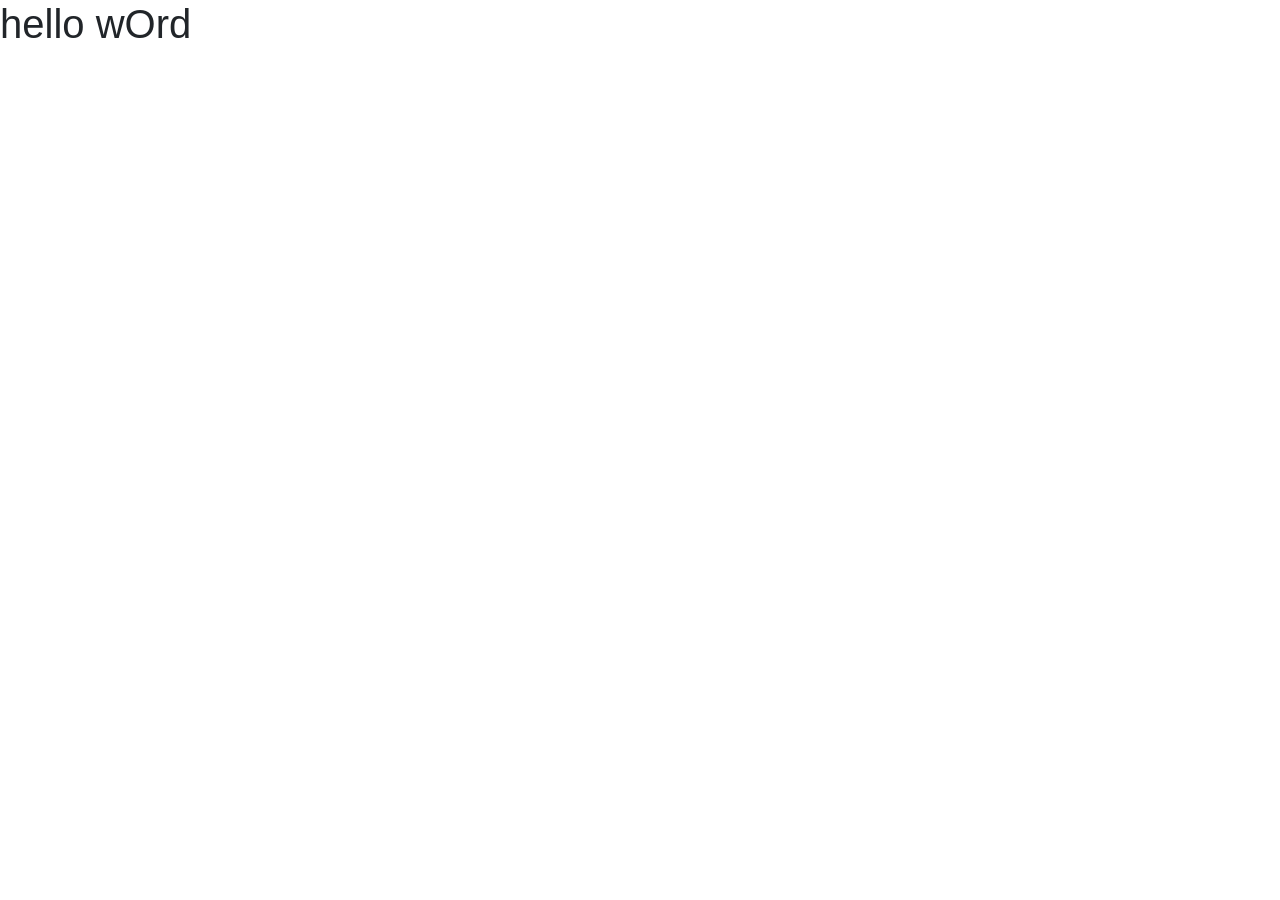
==== commit 67ea9b20: "Inicializacion del Proyecto" ====
--- a/index.html
+++ b/index.html
@@ -1,111 +1,21 @@
 <!DOCTYPE html>
 <html lang="es">
-	<head>
-		<meta charset="UTF-8">
-		<meta name="viewport" content="width=device-width, initial-scale=1.0">
-		<link rel="stylesheet" type="text/css" href="css/all.min.css">
-		<link rel="stylesheet" type="text/css" href="css/bootstrap.min.css">
-		<link rel="stylesheet" type="text/css" href="css/general.css">
-		<title>Inicial</title>
-	</head>
-	<body>
-		<section>
-			<nav class="navbar navbar-expand-sm bg-dark justify-content-end">
-				<ul class="nav nav-pills">
-					<li class="nav-item mr-5">
-						<a class="nav-link" href="http://www.elcolombiano.com"><img src="img/IMAGEN.jpg" width="100" height="30"></a>
-					</li>
-					<li class="nav-item">
-						<input class="form-control mr-sm-2" type="text" placeholder="Search">
-					</li>
-					<li class="nav-item">
-						<a class="nav-link active" href="http://google.com">Buscar</a>
-					</li>
-					<li class="nav-item dropdown">
-						<a class="nav-link dropdown-toggle" data-toggle="dropdown" href="http://google.com"><i class="fa fa-user"></i></a>
-						<div class="dropdown-menu  bg-info justify-content-start">
-						  <a class="dropdown-item" href="#"><i class="fa fa-user"></i></a>
-						  <a class="dropdown-item" href="#"><i class="fas fa-sign-out-alt"></i></a>
-						</div>
-					</li>
-					<li>
-						<a href="#" class="nav-link"> Contactenos</a>
-					</li>
-				</ul>
-			</nav>
-		</section>
-		<section class="container-fluid bg-info pt-5">
-			
-			<h1 class="text-center text-light pt-5">
-				Curso de Tecnico en Programacion
-			</h1>
-			<h5 class="text-light text-center">
-				Aqui veremos javascript, css, html
-			</h3>
-			<div class="container text-center mt-5 pb-5">
-				<br>
-				<div class="btn btn-light justify-content-center">Comenzar</div>
-				<div class="btn btn-light justify-content-center bg-info text-light">Avanzar</div>
-				<br>
-			</div>
-		</section>
-		<section class="container-fluid">
-			<section class="row mt-5">
-				<section class="col-6 pt-5">
-					<img src="img/computador.png">
-				</section>
-				<section class="col-5 pt-5">
-					<h3>La web que vas a crear</h3>
-					<article class="text-justify">
-						Lorem ipsum, dolor sit amet consectetur adipisicing, elit. Deserunt neque in non repudiandae odio, eligendi exercitationem blanditiis voluptates excepturi magnam enim ipsam beatae debitis libero eius dolorum sapiente amet accusantium maxime et? Libero earum modi rerum, blanditiis pariatur nulla accusamus harum enim, voluptatibus delectus, culpa error a alias suscipit! Amet.
-					</article>
-					<button class="btn btn-light bg-inverse border-primary mt-4">
-						ver demo
-					</button>
-				</section>
-				<section class="row m-5 p-5">
-					<section class="col-12">
+  <head>
+    <!-- Required meta tags -->
+    <meta charset="utf-8">
+    <meta name="viewport" content="width=device-width, initial-scale=1, shrink-to-fit=no">
+    <link rel="shortcut icon" href="img/air-freshener-solid.svg">
+    <!-- Bootstrap CSS -->
+    <link rel="stylesheet" type="text/css" href="css/bootstrap.min.css">
+    <link rel="stylesheet" type="text/css" href="css/all.min.css">
+    <title>Practica38</title>
+  </head>
+  <body>
+  	<h1>hello wOrd</h1>
 
-					</section>
-				</section>
-			</section>
-		</section>
-		<section class="container-fluid bg-light">
-			<section class="row">
-				<section class="col-12 p-5 text-center">
-					<h2 class="text-center pt-5">Principales herramientas del desarrollo</h2>
-					<label style="font-size: 20px;">Para poder seguir al 100% el curso lo ideal es que tengas compradas las siguientes herramientas, aunque no es indispensable.</label>
-				</section>
-			</section>
-			<section class="container">
-				<section class="row">	
-				  <!--primera tarjeta-->
-				  <div class="card prgmt-ancho-card">
-				    <img class="card-img-top prgmt-ancho-foto" src="img/sublimetext.jpg" alt="Card image">
-				    <div class="card-body">
-				      <h4 class="card-title">Sublimetext</h4>
-				      <p class="card-text">Lorem ipsum dolor sit amet, consectetur adipisicing elit. Consectetur ipsum, optio, cum animi voluptas ut porro ab maiores voluptatum explicabo.</p>
-				      <a href="#" class="btn btn-primary">Descargar</a>
-				    </div>
-				  </div>
-				  <!--segunda tarjeta-->
-				  <div class="card prgmt-ancho-card">
-				    <img class="card-img-top prgmt-ancho-foto" src="img/visualcode.png" alt="Card image">
-				    <div class="card-body">
-				      <h4 class="card-title">Visual code</h4>
-				      <p class="card-text">Lorem ipsum dolor sit amet, consectetur adipisicing elit. Consectetur ipsum, optio, cum animi voluptas ut porro ab maiores voluptatum explicabo.</p>
-				      <a href="#" class="btn btn-primary">Descargar</a>
-				    </div>
-				  </div>
-				</section>
-			</section>
-		</section>
-		<section class="container-fluid">
-			<iframe src="https://www.youtube.com/embed/67Sb3M8GQwQ" width="450" height="300" style="border:1px solid black;">
-			</iframe>
-		</section>	
-    	<script type="text/javascript" src="js/jquery-3.5.1.slim.min.js"></script>
-		<script type="text/javascript" src="js/popper.min.js"></script>
-		<script type="text/javascript" src="js/bootstrap.min.js"></script>
-	</body>
+
+  	<script type="text/javascript" src="js/jquery-3.5.1.slim.min.js"></script>
+    <script type="text/javascript" src="js/popper.min.js"></script>
+    <script type="text/javascript" src="js/bootstrap.min.js"></script>
+  </body>
 </html>
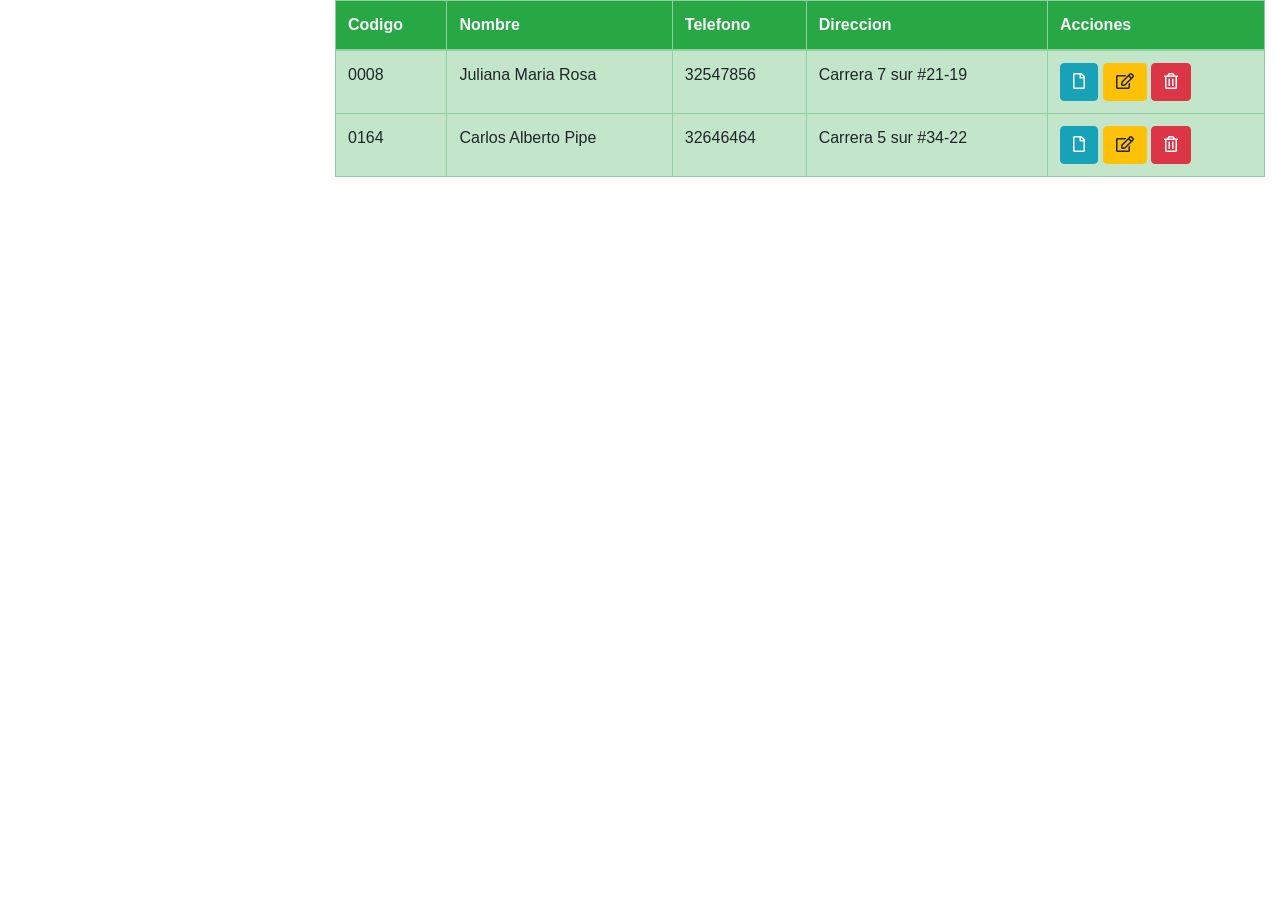
==== commit 6cedb313: "Finalizacion del Trabajo" ====
--- a/index.html
+++ b/index.html
@@ -11,11 +11,87 @@
     <title>Practica38</title>
   </head>
   <body>
-  	<h1>hello wOrd</h1>
+    <div class="modal" id="registro">
+      <div class="modal-dialog">
+        <div class="modal-content">
+          <div class="modal-header">
+            <h4 class="modal-tittle">Registro de Asistencia</h4>
+            <button class="close" type="button" data-dismiss="modal">&times;</button>
+          </div>
+          <div class="modal-body">
+            <input type="number" placeholder="Ingrese su Codigo" id="codigo">
+            <input type="text" placeholder="Ingrese su Nombre" id="nombre">
+            <input type="number" placeholder="Ingrese su Telefono" id="telefono">
+            <input type="text" placeholder="Ingrese su Direccion" id="direccion">
+          </div>
+          <div class="modal-footer">
+            <button type="button" class="btn btn-info" data-dismiss="modal" id="btnagregar">Agregar</button>
+            <button type="button" class="btn btn-danger" data-dismiss="modal" id="cerrar">Cerrar</button>
+          </div>
+        </div>
+      </div>
+    </div>
+  	<div class="container-fluid">
+      <div class="row">
+        <div class="col-3">
+          
+        </div>
+        <div class="col-9">
+          <table class="table table-success table-hover table-bordered" id="tabla">
+            <thead>
+              <tr class="bg-success text-light">
+                <th>Codigo</th>
+                <th>Nombre</th>
+                <th>Telefono</th>
+                <th>Direccion</th>
+                <th>Acciones</th>
+              </tr>
+            </thead>
+            <tbody>
+              <tr>
+                <td>0008</td>
+                <td>Juliana Maria Rosa</td>
+                <td>32547856</td>
+                <td>Carrera 7 sur #21-19</td>
+                <td>
+                  <button class="btn btn-info" data-toggle="modal" data-target="#registro" id="btnagregar">
+                    <i class="far fa-file"></i>
+                  </button>
+                  <button class="btn btn-warning">
+                    <i class="far fa-edit"></i>
+                  </button>
+                  <button class="btn btn-danger">
+                    <i class="far fa-trash-alt"></i>
+                  </button>
+                </td>
+              </tr>
+              <tr>
+                <td>0164</td>
+                <td>Carlos Alberto Pipe</td>
+                <td>32646464</td>
+                <td>Carrera 5 sur #34-22</td>
+                <td>
+                  <button class="btn btn-info" id="btnagregar2">
+                    <i class="far fa-file"></i>
+                  </button>
+                  <button class="btn btn-warning">
+                    <i class="far fa-edit"></i>
+                  </button>
+                  <button class="btn btn-danger">
+                    <i class="far fa-trash-alt"></i>
+                  </button>
+                </td>
+              </tr>
+            </tbody>
+          </table>
+        </div>
+      </div>
+    </div>
 
 
   	<script type="text/javascript" src="js/jquery-3.5.1.slim.min.js"></script>
     <script type="text/javascript" src="js/popper.min.js"></script>
     <script type="text/javascript" src="js/bootstrap.min.js"></script>
+    <script type="text/javascript" src="js/acciones.js"></script>
   </body>
 </html>
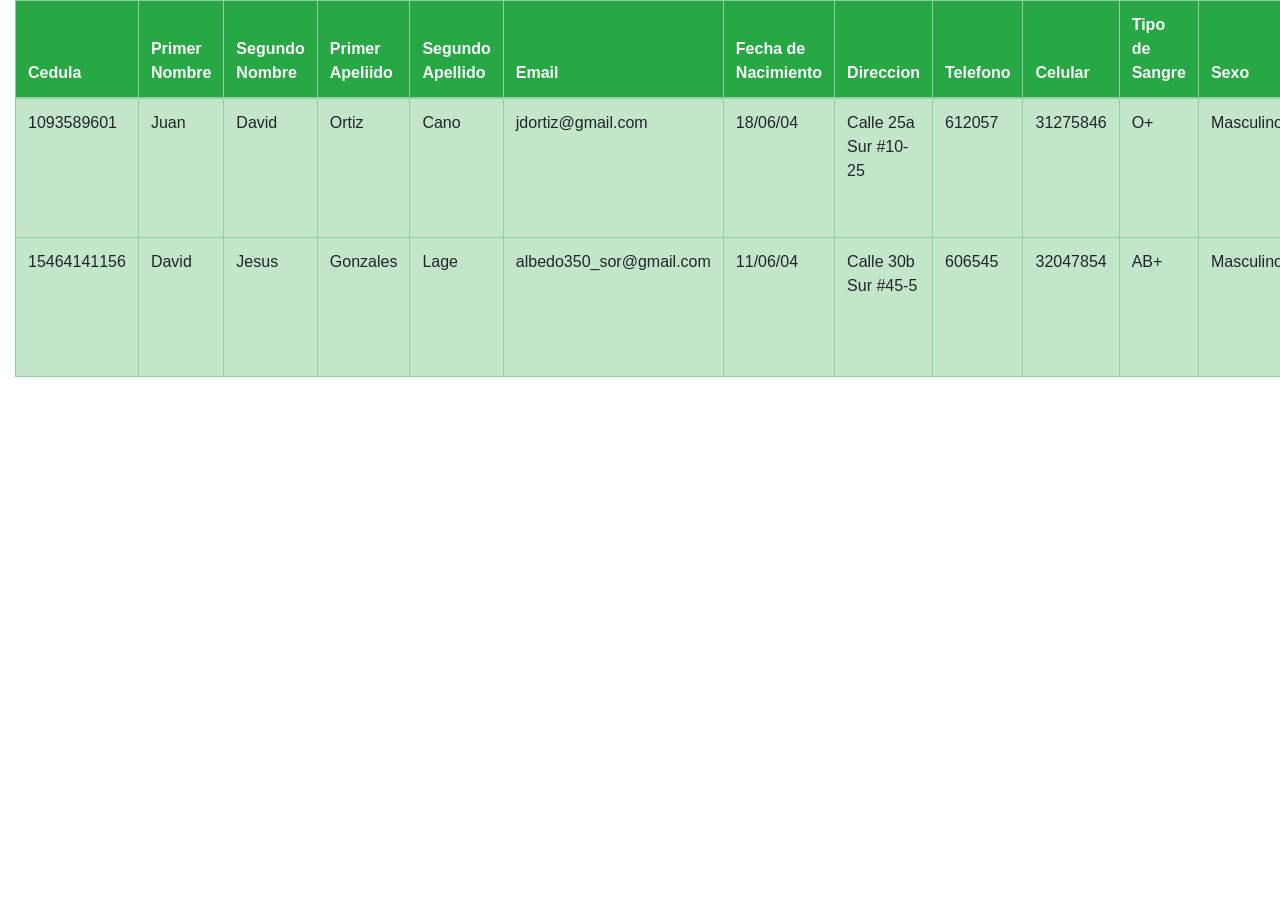
==== commit b412e41c: "Practica 40" ====
--- a/index.html
+++ b/index.html
@@ -14,15 +14,108 @@
     <div class="modal" id="registro">
       <div class="modal-dialog">
         <div class="modal-content">
-          <div class="modal-header">
-            <h4 class="modal-tittle">Registro de Asistencia</h4>
+          <div class="modal-header bg-info text-light">
+            <h4 class="modal-tittle" id="tituloRegistro">Registro de Asistencia</h4>
             <button class="close" type="button" data-dismiss="modal">&times;</button>
           </div>
           <div class="modal-body">
-            <input type="number" placeholder="Ingrese su Codigo" id="codigo">
-            <input type="text" placeholder="Ingrese su Nombre" id="nombre">
-            <input type="number" placeholder="Ingrese su Telefono" id="telefono">
-            <input type="text" placeholder="Ingrese su Direccion" id="direccion">
+            <div class="input-group">
+              <div class="input-group-prepend">
+                  <span class="input-group-text"><i class="fas fa-barcode text-info"></i></span>
+              </div>            
+              <input class="form-control" type="number" placeholder="Ingrese su Cedula" id="cedula">
+            </div> 
+            <div class="input-group">
+              <div class="input-group-prepend">
+                  <span class="input-group-text"><i class="far fa-address-card text-info"></i></span>
+              </div>
+              <input type="text" class="form-control" placeholder="Ingrese su Primer Nombre" id="nombre1">
+            </div>
+            <div class="input-group">
+              <div class="input-group-prepend">
+                  <span class="input-group-text"><i class="far fa-address-card text-info"></i></span>
+              </div>              
+              <input type="text" class="form-control" placeholder="Ingrese su Segundo Nombre" id="nombre2">
+            </div>
+            <div class="input-group">
+              <div class="input-group-prepend">
+                  <span class="input-group-text"><i class="far fa-address-card text-info"></i></span>
+              </div>              
+              <input type="text" class="form-control" placeholder="Ingrese su Primer Apellido" id="apellido1">
+            </div>
+            <div class="input-group">
+              <div class="input-group-prepend">
+                  <span class="input-group-text"><i class="far fa-address-card text-info"></i></span>
+              </div>              
+              <input type="text" class="form-control" placeholder="Ingrese su Segundo Apellido" id="apellido2">
+            </div> 
+            <div class="input-group">
+              <div class="input-group-prepend">
+                  <span class="input-group-text"><i class="fas fa-at text-info"></i></span>
+              </div>              
+              <input type="email" class="form-control" placeholder="Ingrese su Correo Electronico" id="email">
+            </div> 
+            <div class="input-group">
+              <div class="input-group-prepend">
+                  <span class="input-group-text"><i class="fas fa-birthday-cake text-info"></i></span>
+              </div>              
+              <input type="date" class="form-control" placeholder="Ingrese su Fecha de Nacimiento" id="fecha">
+            </div> 
+            <div class="input-group">
+              <div class="input-group-prepend">
+                  <span class="input-group-text"><i class="fas fa-map-marked-alt text-info"></i></span>
+              </div>              
+              <input type="address" class="form-control" placeholder="Ingrese su Direccion" id="direccion">
+            </div> 
+            <div class="input-group">
+              <div class="input-group-prepend">
+                  <span class="input-group-text"><i class="fas fa-phone-alt text-info"></i></span>
+              </div>              
+              <input type="number" class="form-control" placeholder="Ingrese su Telefono" id="telefono">
+            </div> 
+            <div class="input-group">
+              <div class="input-group-prepend">
+                  <span class="input-group-text"><i class="fas fa-mobile-alt text-info"></i></span>
+              </div>              
+              <input type="number" class="form-control" placeholder="Ingrese su Celular" id="celular">
+            </div> 
+            <div class="input-group">
+              <div class="input-group-prepend">
+                  <span class="input-group-text"><i class="fas fa-ambulance text-info"></i></span>
+              </div>
+              <select class="form-control" id="sangre">
+                <option>O-</option>
+                <option>O+</option>
+                <option>AB+</option>
+                <option>AB-</option>
+                <option>A+</option>
+                <option>A-</option>
+                <option>B+</option>
+                <option>B-</option>
+              </select>          
+            </div> 
+            <div class="input-group">
+              <div class="input-group-prepend">
+                  <span class="input-group-text"><i class="fas fa-venus-mars text-info"></i></span>
+              </div>            
+              <select class="form-control" id="sexo">
+                <option>Masculino</option>
+                <option>Femenino</option>
+                <option>Otro</option>
+              </select>    
+            </div> 
+            <div class="input-group">
+              <div class="input-group-prepend">
+                  <span class="input-group-text"><i class="fas fa-cross text-info"></i></span>
+              </div>           
+              <select class="form-control" id="religion">
+                <option>Religiones monoteístas.</option>
+                <option>Religiones politeístas.</option>
+                <option>Religiones panteístas.</option>
+                <option>No teístas.</option>
+                <option>Otra</option>
+              </select> 
+            </div>              
           </div>
           <div class="modal-footer">
             <button type="button" class="btn btn-info" data-dismiss="modal" id="btnagregar">Agregar</button>
@@ -33,51 +126,75 @@
     </div>
   	<div class="container-fluid">
       <div class="row">
-        <div class="col-3">
-          
-        </div>
-        <div class="col-9">
+        <div class="col-12">
           <table class="table table-success table-hover table-bordered" id="tabla">
             <thead>
               <tr class="bg-success text-light">
-                <th>Codigo</th>
-                <th>Nombre</th>
+                <th>Cedula</th>
+                <th>Primer Nombre</th>
+                <th>Segundo Nombre</th>
+                <th>Primer Apeliido</th>
+                <th>Segundo Apellido</th>
+                <th>Email</th>
+                <th>Fecha de Nacimiento</th>
+                <th>Direccion</th>
                 <th>Telefono</th>
-                <th>Direccion</th>
+                <th>Celular</th>
+                <th>Tipo de Sangre</th>
+                <th>Sexo</th>
+                <th>Religion</th>
                 <th>Acciones</th>
               </tr>
             </thead>
             <tbody>
               <tr>
-                <td>0008</td>
-                <td>Juliana Maria Rosa</td>
-                <td>32547856</td>
-                <td>Carrera 7 sur #21-19</td>
+                <td>1093589601</td>
+                <td>Juan</td>
+                <td>David</td>
+                <td>Ortiz</td>
+                <td>Cano</td>
+                <td>jdortiz@gmail.com</td>
+                <td>18/06/04</td>
+                <td>Calle 25a Sur #10-25</td>
+                <td>612057</td>
+                <td>31275846</td>
+                <td>O+</td>
+                <td>Masculino</td>
+                <td>Religion monoteista</td>
                 <td>
-                  <button class="btn btn-info" data-toggle="modal" data-target="#registro" id="btnagregar">
+                  <button class="btn btn-info" data-toggle="modal" data-target="#registro" id="btnagregar" onclick="nuevaFila();">
                     <i class="far fa-file"></i>
                   </button>
-                  <button class="btn btn-warning">
+                  <button class="btn btn-warning" data-toggle="modal" data-target="#registro" onclick="modificarFila(this);">
                     <i class="far fa-edit"></i>
                   </button>
-                  <button class="btn btn-danger">
+                  <button class="btn btn-danger" onclick="borrarFila(this);">
                     <i class="far fa-trash-alt"></i>
                   </button>
                 </td>
               </tr>
               <tr>
-                <td>0164</td>
-                <td>Carlos Alberto Pipe</td>
-                <td>32646464</td>
-                <td>Carrera 5 sur #34-22</td>
+                <td>15464141156</td>
+                <td>David</td>
+                <td>Jesus</td>
+                <td>Gonzales</td>
+                <td>Lage</td>
+                <td>albedo350_sor@gmail.com</td>
+                <td>11/06/04</td>
+                <td>Calle 30b Sur #45-5</td>
+                <td>606545</td>
+                <td>32047854</td>
+                <td>AB+</td>
+                <td>Masculino</td>
+                <td>No Teista</td>
                 <td>
-                  <button class="btn btn-info" id="btnagregar2">
+                  <button class="btn btn-info" data-toggle="modal" data-target="#registro" id="btnagregar" onclick="nuevaFila();">
                     <i class="far fa-file"></i>
                   </button>
-                  <button class="btn btn-warning">
+                  <button class="btn btn-warning" data-toggle="modal" data-target="#registro" onclick="modificarFila(this);">
                     <i class="far fa-edit"></i>
                   </button>
-                  <button class="btn btn-danger">
+                  <button class="btn btn-danger" onclick="borrarFila(this);">
                     <i class="far fa-trash-alt"></i>
                   </button>
                 </td>
